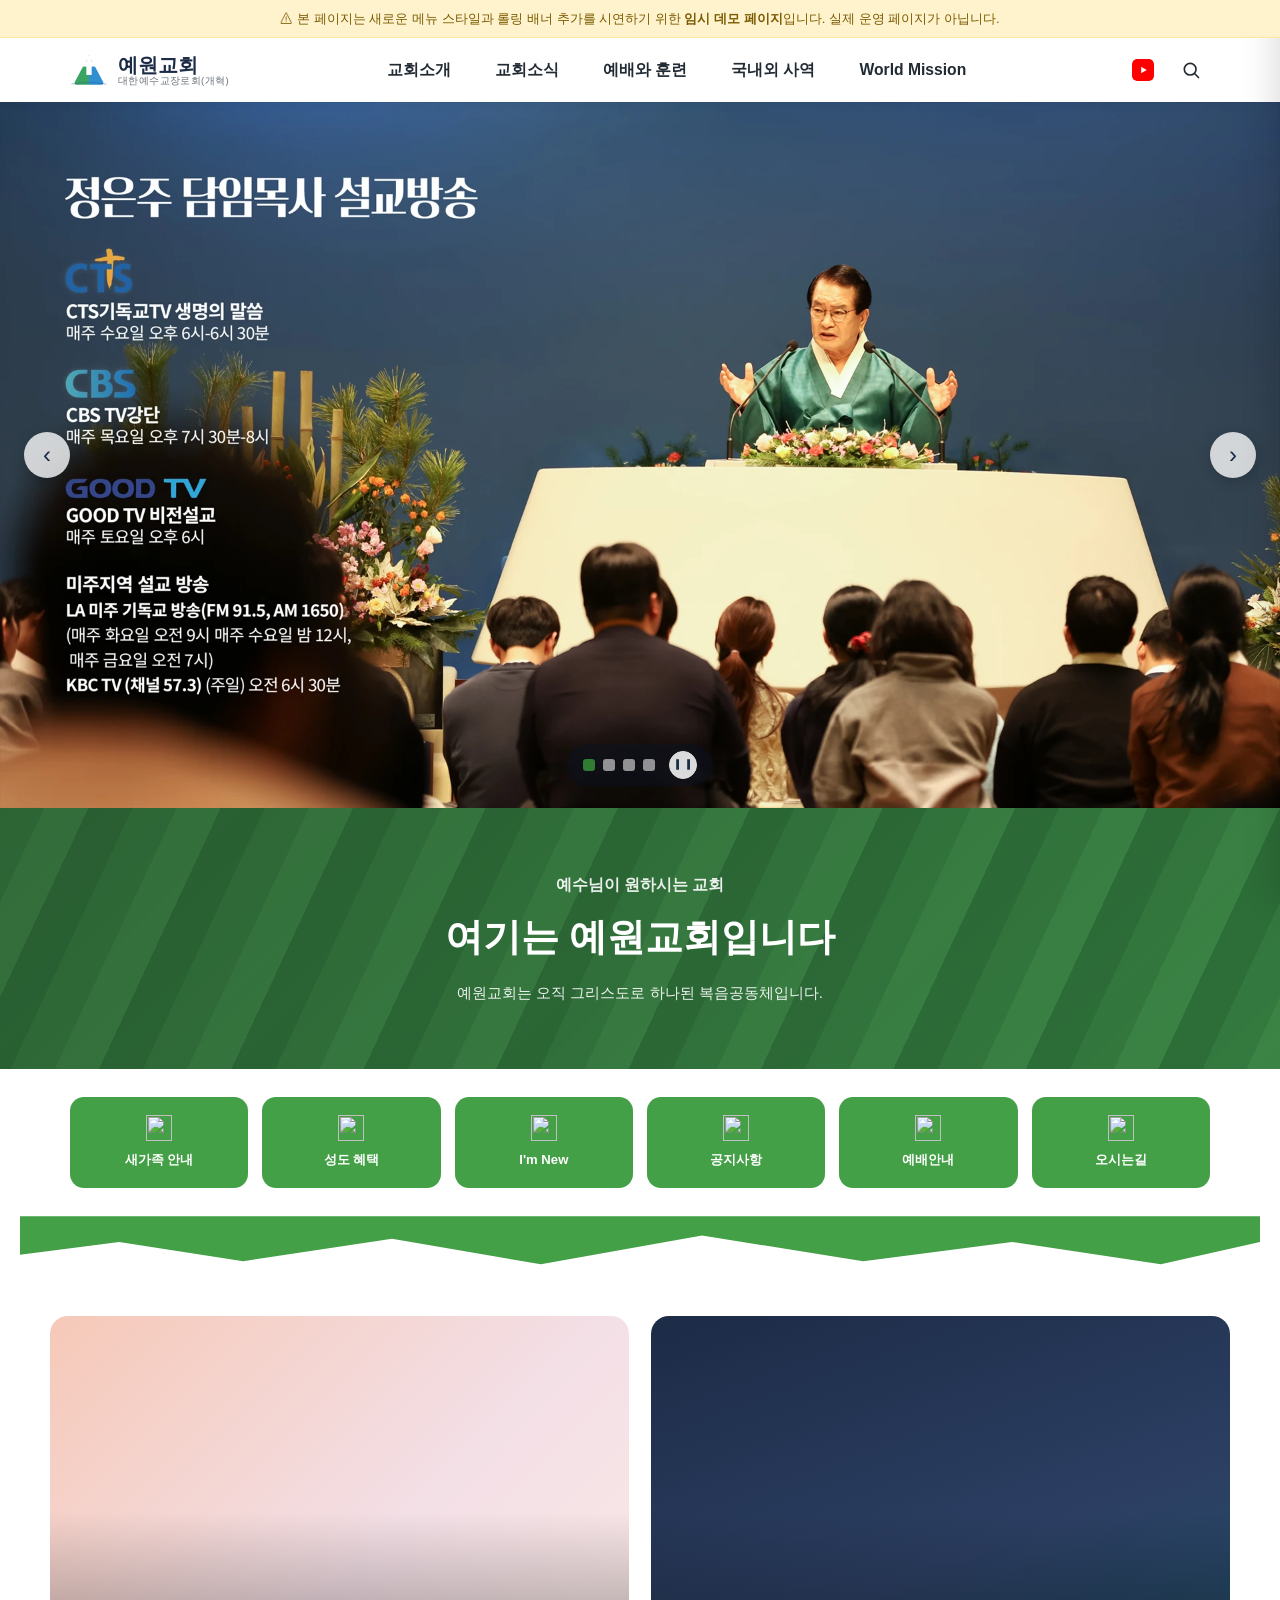
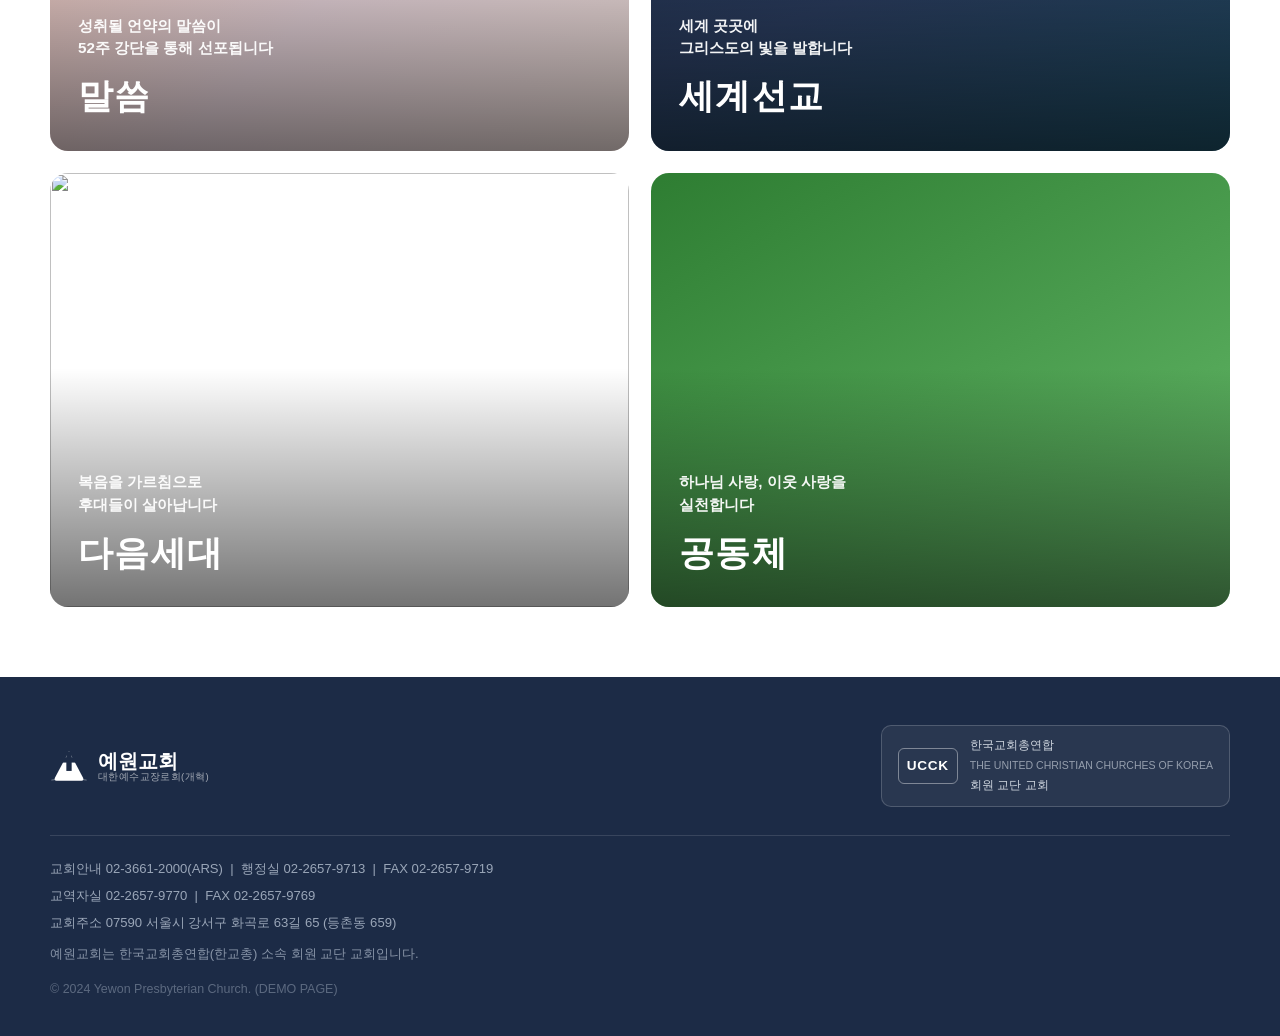
==== index.html @ 2902a22d "Rebrand header/footer with church logo SVG and restructure homepage to match final design - Replace " ====
<!DOCTYPE html>
<html lang="ko">
<head>
<meta charset="UTF-8">
<meta name="viewport" content="width=device-width, initial-scale=1.0">
<title>예원교회 - 시연용 임시 페이지 (DEMO)</title>
<link rel="shortcut icon" href="https://iyewon.org/files/attach/xeicon/favicon.ico">
<link rel="stylesheet" href="css/style.css">
</head>
<body>

<!-- 데모 안내 배너 -->
<div class="demo-notice">⚠ 본 페이지는 새로운 메뉴 스타일과 롤링 배너 추가를 시연하기 위한 <strong>임시 데모 페이지</strong>입니다. 실제 운영 페이지가 아닙니다.</div>

<!-- ========== HEADER ========== -->
<header class="site-header" id="siteHeader">
  <div class="header-inner">
    <a href="https://www.iyewon.org/" class="logo">
      <span class="logo-mark" aria-hidden="true">
        <svg viewBox="0 0 100 90" xmlns="http://www.w3.org/2000/svg">
          <defs>
            <mask id="logoCutHeader">
              <rect width="100" height="90" fill="#fff"/>
              <rect x="43" y="8" width="14" height="50" fill="#000"/>
              <rect x="25" y="22" width="50" height="14" fill="#000"/>
            </mask>
          </defs>
          <g mask="url(#logoCutHeader)">
            <path d="M50 6 L50 84 L17 84 Q10 84 13 76 Z" fill="#3aa563"/>
            <path d="M50 6 L87 76 Q90 84 83 84 L50 84 Z" fill="#2f8fd1"/>
          </g>
          <path d="M5 82 Q50 74 95 82" stroke="#244a8b" stroke-width="3" fill="none" stroke-linecap="round" opacity=".35"/>
        </svg>
      </span>
      <span class="logo-text">
        예원교회
        <small>대한예수교장로회(개혁)</small>
      </span>
    </a>

    <nav class="main-nav" aria-label="주요 메뉴">
      <ul>
        <li class="has-sub">
          <a href="https://www.iyewon.org/page_bfDc48">교회소개</a>
          <ul class="sub-menu">
            <li><a href="https://www.iyewon.org/page_bfDc48">교회소개</a></li>
            <li><a href="https://www.iyewon.org/page_GSRm29">새가족 안내</a></li>
            <li><a href="https://www.iyewon.org/page_ljZF25">예배안내</a></li>
            <li><a href="https://www.iyewon.org/page_YRIf13">교육기관</a></li>
            <li><a href="https://www.iyewon.org/page_BgvI96">오시는 길</a></li>
          </ul>
        </li>
        <li class="has-sub">
          <a href="https://www.iyewon.org/board_vVKY61">교회소식</a>
          <ul class="sub-menu">
            <li><a href="https://www.iyewon.org/board_vVKY61">예원포커스</a></li>
            <li><a href="https://www.iyewon.org/board_jZta98">예원뉴스</a></li>
            <li><a href="https://www.iyewon.org/board_mniz67">주보</a></li>
            <li><a href="https://www.iyewon.org/board_YfDb37">공지사항</a></li>
            <li><a href="https://www.iyewon.org/board_VcDa39">자료실</a></li>
          </ul>
        </li>
        <li class="has-sub">
          <a href="https://www.iyewon.org/board_YvXQ62">예배와 훈련</a>
          <ul class="sub-menu">
            <li><a href="https://www.iyewon.org/468524">주일예배</a></li>
            <li><a href="https://www.iyewon.org/board_kzat48">수요예배</a></li>
            <li><a href="https://www.iyewon.org/468655">금요기도회</a></li>
            <li><a href="https://www.iyewon.org/board_qMeI42">새벽기도회</a></li>
            <li><a href="https://www.iyewon.org/board_dLid49">언약기도</a></li>
          </ul>
        </li>
        <li class="has-sub">
          <a href="https://www.iyewon.org/page_QbEp59">국내외 사역</a>
          <ul class="sub-menu">
            <li><a href="https://www.iyewon.org/page_QbEp59">해외선교현황</a></li>
            <li><a href="https://www.iyewon.org/page_EFGm87">치유사역</a></li>
            <li><a href="https://www.iyewon.org/page_YTKL07">장애인사역</a></li>
            <li><a href="https://www.iyewon.org/page_noDZ33">결혼예배안내</a></li>
            <li><a href="https://www.iyewon.org/page_uMil49">장례예배안내</a></li>
          </ul>
        </li>
        <li class="has-sub">
          <a href="https://www.iyewon.org/page_IBlK66">World Mission</a>
          <ul class="sub-menu">
            <li><a href="https://www.iyewon.org/page_IBlK66">I'm New</a></li>
            <li><a href="https://www.iyewon.org/page_QIuw81">Overseas Missions</a></li>
            <li><a href="https://www.iyewon.org/board_TMPy73">English</a></li>
            <li><a href="https://www.iyewon.org/board_MCHl78">Japanese</a></li>
            <li><a href="https://www.iyewon.org/board_pRlB88">Chinese</a></li>
          </ul>
        </li>
      </ul>
    </nav>

    <div class="header-actions">
      <a href="#" class="icon-btn youtube-btn" aria-label="유튜브 채널">
        <svg width="22" height="22" viewBox="0 0 24 24" fill="none" xmlns="http://www.w3.org/2000/svg">
          <rect width="24" height="24" rx="5" fill="#FF0000"/>
          <path d="M10 8.5L16 12L10 15.5V8.5Z" fill="#fff"/>
        </svg>
      </a>
      <button class="icon-btn search-btn" aria-label="검색">
        <svg width="20" height="20" viewBox="0 0 24 24" fill="none" stroke="currentColor" stroke-width="2" stroke-linecap="round">
          <circle cx="11" cy="11" r="7"/>
          <line x1="16.5" y1="16.5" x2="21" y2="21"/>
        </svg>
      </button>
      <button class="icon-btn menu-toggle" id="menuToggle" aria-label="전체 메뉴 열기">
        <span></span><span></span><span></span>
      </button>
    </div>
  </div>

  <!-- 모바일 메뉴 -->
  <div class="mobile-menu" id="mobileMenu">
    <ul>
      <li class="has-sub">
        <button class="mobile-toggle">교회소개</button>
        <ul class="mobile-sub">
          <li><a href="https://www.iyewon.org/page_bfDc48">교회소개</a></li>
          <li><a href="https://www.iyewon.org/page_GSRm29">새가족 안내</a></li>
          <li><a href="https://www.iyewon.org/page_ljZF25">예배안내</a></li>
          <li><a href="https://www.iyewon.org/page_YRIf13">교육기관</a></li>
          <li><a href="https://www.iyewon.org/page_BgvI96">오시는 길</a></li>
        </ul>
      </li>
      <li class="has-sub">
        <button class="mobile-toggle">교회소식</button>
        <ul class="mobile-sub">
          <li><a href="https://www.iyewon.org/board_vVKY61">예원포커스</a></li>
          <li><a href="https://www.iyewon.org/board_jZta98">예원뉴스</a></li>
          <li><a href="https://www.iyewon.org/board_mniz67">주보</a></li>
          <li><a href="https://www.iyewon.org/board_YfDb37">공지사항</a></li>
          <li><a href="https://www.iyewon.org/board_VcDa39">자료실</a></li>
        </ul>
      </li>
      <li class="has-sub">
        <button class="mobile-toggle">예배와 훈련</button>
        <ul class="mobile-sub">
          <li><a href="https://www.iyewon.org/468524">주일예배</a></li>
          <li><a href="https://www.iyewon.org/board_kzat48">수요예배</a></li>
          <li><a href="https://www.iyewon.org/468655">금요기도회</a></li>
          <li><a href="https://www.iyewon.org/board_qMeI42">새벽기도회</a></li>
          <li><a href="https://www.iyewon.org/board_dLid49">언약기도</a></li>
        </ul>
      </li>
      <li class="has-sub">
        <button class="mobile-toggle">국내외 사역</button>
        <ul class="mobile-sub">
          <li><a href="https://www.iyewon.org/page_QbEp59">해외선교현황</a></li>
          <li><a href="https://www.iyewon.org/page_EFGm87">치유사역</a></li>
          <li><a href="https://www.iyewon.org/page_YTKL07">장애인사역</a></li>
          <li><a href="https://www.iyewon.org/page_noDZ33">결혼예배안내</a></li>
          <li><a href="https://www.iyewon.org/page_uMil49">장례예배안내</a></li>
        </ul>
      </li>
      <li class="has-sub">
        <button class="mobile-toggle">World Mission</button>
        <ul class="mobile-sub">
          <li><a href="https://www.iyewon.org/page_IBlK66">I'm New</a></li>
          <li><a href="https://www.iyewon.org/page_QIuw81">Overseas Missions</a></li>
          <li><a href="https://www.iyewon.org/board_TMPy73">English</a></li>
          <li><a href="https://www.iyewon.org/board_MCHl78">Japanese</a></li>
          <li><a href="https://www.iyewon.org/board_pRlB88">Chinese</a></li>
        </ul>
      </li>
    </ul>
  </div>
</header>
<div class="mobile-menu-backdrop" id="menuBackdrop"></div>

<!-- ========== HERO 롤링 배너 (메인 상단, 전체 너비) ========== -->
<section class="hero-banner" aria-label="교회 소식 롤링 배너">
  <div class="rolling-banner-inner">
    <div class="rolling-track" id="rollingTrack">
      <article class="roll-slide is-active">
        <img src="assets/banners/banner-new-1.webp" alt="정은주 담임목사 설교방송 안내">
      </article>
      <article class="roll-slide">
        <img src="assets/banners/banner-new-2.webp" alt="CALEB CHOIR - 예원교회 제3 워십 콰이어">
      </article>
      <article class="roll-slide">
        <img src="assets/banners/banner-new-3.webp" alt="선교 횃불 기도회 안내">
      </article>
      <article class="roll-slide">
        <img src="assets/banners/banner-new-4.webp" alt="전도축제 초대 안내">
      </article>
    </div>
    <button class="roll-arrow roll-prev" id="rollPrev" aria-label="이전 배너">‹</button>
    <button class="roll-arrow roll-next" id="rollNext" aria-label="다음 배너">›</button>
    <div class="rolling-controls">
      <div class="rolling-dots" id="rollDots"></div>
      <button class="roll-play" id="rollPlay" aria-label="자동재생 일시정지">❙❙</button>
    </div>
  </div>
</section>

<!-- ========== 인트로 그린 배너 ========== -->
<section class="intro-banner">
  <div class="intro-inner">
    <p class="intro-eyebrow">예수님이 원하시는 교회</p>
    <h2>여기는 예원교회입니다</h2>
    <p class="intro-desc">예원교회는 오직 그리스도로 하나된 복음공동체입니다.</p>
  </div>
</section>

<!-- ========== 퀵메뉴 ========== -->
<nav class="quick-menu" aria-label="바로가기 메뉴">
  <a href="https://www.iyewon.org/page_GSRm29" class="quick-item">
    <span class="quick-icon" aria-hidden="true">
      <img src="https://www.iyewon.org/layouts/iyewon_2023/images/icon_new.svg" alt="">
    </span>
    새가족 안내
  </a>
  <a href="https://www.iyewon.org/page_rZaW55" class="quick-item">
    <span class="quick-icon" aria-hidden="true">
      <img src="https://www.iyewon.org/layouts/iyewon_2023/images/icon_gift.svg" alt="">
    </span>
    성도 혜택
  </a>
  <a href="https://www.iyewon.org/page_IBlK66" class="quick-item">
    <span class="quick-icon" aria-hidden="true">
      <img src="https://www.iyewon.org/layouts/iyewon_2023/images/icon_global.svg" alt="">
    </span>
    I'm New
  </a>
  <a href="https://www.iyewon.org/board_YfDb37" class="quick-item">
    <span class="quick-icon" aria-hidden="true">
      <img src="https://www.iyewon.org/layouts/iyewon_2023/images/icon_notice.svg" alt="">
    </span>
    공지사항
  </a>
  <a href="https://www.iyewon.org/page_ljZF25" class="quick-item">
    <span class="quick-icon" aria-hidden="true">
      <img src="https://www.iyewon.org/layouts/iyewon_2023/images/icon_clock.svg" alt="">
    </span>
    예배안내
  </a>
  <a href="https://www.iyewon.org/page_BgvI96" class="quick-item">
    <span class="quick-icon" aria-hidden="true">
      <img src="https://www.iyewon.org/layouts/iyewon_2023/images/icon_map.svg" alt="">
    </span>
    오시는길
  </a>
</nav>

<!-- ========== 사역 소개 (말씀/세계선교/다음세대/공동체) ========== -->
<section class="overview-section">
  <div class="overview-wave" aria-hidden="true"></div>
  <div class="overview-grid">
    <article class="overview-card card-word">
      <div class="overview-text">
        <p>성취될 언약의 말씀이<br>52주 강단을 통해 선포됩니다</p>
        <span class="overview-label">말씀</span>
      </div>
    </article>
    <article class="overview-card card-mission">
      <div class="overview-text">
        <p>세계 곳곳에<br>그리스도의 빛을 발합니다</p>
        <span class="overview-label">세계선교</span>
      </div>
    </article>
    <article class="overview-card card-remnant">
      <img src="https://www.iyewon.org/layouts/iyewon_2023/images/img_remnant2.jpg" alt="">
      <div class="overview-text">
        <p>복음을 가르침으로<br>후대들이 살아납니다</p>
        <span class="overview-label">다음세대</span>
      </div>
    </article>
    <article class="overview-card card-community">
      <div class="overview-text">
        <p>하나님 사랑, 이웃 사랑을<br>실천합니다</p>
        <span class="overview-label">공동체</span>
      </div>
    </article>
  </div>
</section>

<!-- ========== FOOTER ========== -->
<footer class="site-footer">
  <div class="footer-inner">
    <div class="footer-top">
      <a href="https://www.iyewon.org/" class="footer-logo">
        <span class="logo-mark" aria-hidden="true">
          <svg viewBox="0 0 100 90" xmlns="http://www.w3.org/2000/svg">
            <defs>
              <mask id="logoCutFooter">
                <rect width="100" height="90" fill="#fff"/>
                <rect x="43" y="8" width="14" height="50" fill="#000"/>
                <rect x="25" y="22" width="50" height="14" fill="#000"/>
              </mask>
            </defs>
            <g mask="url(#logoCutFooter)">
              <path d="M50 6 L50 84 L17 84 Q10 84 13 76 Z" fill="#ffffff"/>
              <path d="M50 6 L87 76 Q90 84 83 84 L50 84 Z" fill="#ffffff"/>
            </g>
            <path d="M5 82 Q50 74 95 82" stroke="#ffffff" stroke-width="3" fill="none" stroke-linecap="round" opacity=".35"/>
          </svg>
        </span>
        <span class="logo-text">
          예원교회
          <small>대한예수교장로회(개혁)</small>
        </span>
      </a>
      <div class="footer-badge" aria-label="한국교회총연합 회원 교단 교회">
        <span class="badge-mark">UCCK</span>
        <span class="badge-text">
          한국교회총연합<br>
          <small>THE UNITED CHRISTIAN CHURCHES OF KOREA</small><br>
          회원 교단 교회
        </span>
      </div>
    </div>
    <div class="footer-bottom">
      <p>교회안내 02-3661-2000(ARS) &nbsp;|&nbsp; 행정실 02-2657-9713 &nbsp;|&nbsp; FAX 02-2657-9719</p>
      <p>교역자실 02-2657-9770 &nbsp;|&nbsp; FAX 02-2657-9769</p>
      <p>교회주소 07590 서울시 강서구 화곡로 63길 65 (등촌동 659)</p>
      <p class="footer-note">예원교회는 한국교회총연합(한교총) 소속 회원 교단 교회입니다.</p>
      <p class="footer-copy">&copy; 2024 Yewon Presbyterian Church. (DEMO PAGE)</p>
    </div>
  </div>
</footer>

<script src="js/main.js"></script>
</body>
</html>
---- css/style.css ----
/* =========================================================
   예원교회 시연용 임시 페이지 (DEMO)
   - 새 메뉴 스타일 + 롤링 배너 추가 + 일부 스타일 변경 시연
   ========================================================= */

:root{
  --green-1:#2e7d32;
  --green-2:#43a047;
  --green-3:#66bb6a;
  --green-light:#eaf6ec;
  --navy:#1c2b46;
  --navy-2:#2c3f63;
  --text-dark:#222b33;
  --text-mute:#6b7178;
  --header-h:64px;
  --max-w:1180px;
  font-size:16px;
}

*{ box-sizing:border-box; margin:0; padding:0; }

html{ scroll-behavior:smooth; }

body{
  font-family:"Apple SD Gothic Neo","Malgun Gothic","Noto Sans KR",-apple-system,BlinkMacSystemFont,sans-serif;
  color:var(--text-dark);
  line-height:1.6;
  -webkit-font-smoothing:antialiased;
  overflow-x:hidden;
}

img{ max-width:100%; display:block; }
a{ color:inherit; text-decoration:none; }
ul{ list-style:none; }

/* ---------- 데모 안내 배너 ---------- */
.demo-notice{
  background:#fff3cd;
  color:#7a5b00;
  text-align:center;
  font-size:.82rem;
  padding:8px 16px;
  border-bottom:1px solid #ffe69c;
  position:relative;
  z-index:500;
}

/* =========================================================
   HEADER / 새 메뉴 스타일
   ========================================================= */
.site-header{
  position:sticky;
  top:0;
  z-index:200;
  background:#ffffff;
  box-shadow:0 2px 10px rgba(0,0,0,.06);
}

.header-inner{
  max-width:var(--max-w);
  margin:0 auto;
  height:var(--header-h);
  display:flex;
  align-items:center;
  justify-content:space-between;
  padding:0 20px;
  gap:24px;
}

.logo{
  display:flex;
  align-items:center;
  gap:10px;
  flex-shrink:0;
}
.logo-mark{ display:flex; align-items:center; }
.logo-mark img{ width:38px; height:38px; object-fit:contain; }
.logo-mark svg{ width:38px; height:38px; }
.logo-text{
  font-size:1.25rem;
  font-weight:800;
  color:var(--navy);
  line-height:1.1;
  display:flex;
  flex-direction:column;
}
.logo-text small{
  font-size:.6rem;
  font-weight:500;
  letter-spacing:.04em;
  color:var(--text-mute);
}

/* 새 메인 메뉴: 밑줄 애니메이션 + 드롭다운 */
.main-nav{ flex:1; display:flex; justify-content:center; }
.main-nav > ul{
  display:flex;
  gap:8px;
}
.main-nav > ul > li{ position:relative; }
.main-nav > ul > li > a{
  display:flex;
  align-items:center;
  height:var(--header-h);
  padding:0 18px;
  font-size:.98rem;
  font-weight:700;
  color:var(--text-dark);
  position:relative;
  transition:color .2s;
}
.main-nav > ul > li > a::after{
  content:"";
  position:absolute;
  left:18px; right:18px; bottom:14px;
  height:3px;
  border-radius:3px;
  background:var(--green-2);
  transform:scaleX(0);
  transform-origin:center;
  transition:transform .25s ease;
}
.main-nav > ul > li:hover > a{ color:var(--green-1); }
.main-nav > ul > li:hover > a::after{ transform:scaleX(1); }

/* 드롭다운 서브메뉴 */
.sub-menu{
  position:absolute;
  top:100%;
  left:50%;
  transform:translate(-50%,8px);
  min-width:180px;
  background:#fff;
  border-radius:12px;
  box-shadow:0 14px 32px rgba(20,40,30,.14);
  padding:10px;
  opacity:0;
  visibility:hidden;
  transition:opacity .2s ease, transform .2s ease;
}
.has-sub:hover .sub-menu{
  opacity:1;
  visibility:visible;
  transform:translate(-50%,0);
}
.sub-menu li a{
  display:block;
  padding:10px 14px;
  border-radius:8px;
  font-size:.9rem;
  font-weight:500;
  color:var(--text-dark);
  white-space:nowrap;
}
.sub-menu li a:hover{
  background:var(--green-light);
  color:var(--green-1);
}

/* 헤더 우측 액션 */
.header-actions{
  display:flex;
  align-items:center;
  gap:10px;
}
.icon-btn{
  width:38px; height:38px;
  display:flex;
  align-items:center;
  justify-content:center;
  border-radius:50%;
  border:none;
  background:transparent;
  color:var(--text-dark);
  cursor:pointer;
  transition:background .2s;
}
.icon-btn:hover{ background:var(--green-light); }
.youtube-btn svg{ border-radius:5px; }

/* 햄버거 */
.menu-toggle{
  flex-direction:column;
  gap:5px;
  display:none;
}
.menu-toggle span{
  display:block;
  width:20px; height:2px;
  background:var(--text-dark);
  border-radius:2px;
  transition:.25s;
}
.menu-toggle.is-open span:nth-child(1){ transform:translateY(7px) rotate(45deg); }
.menu-toggle.is-open span:nth-child(2){ opacity:0; }
.menu-toggle.is-open span:nth-child(3){ transform:translateY(-7px) rotate(-45deg); }

/* 모바일 메뉴 패널 */
.mobile-menu{
  position:fixed;
  top:0; right:0;
  width:min(320px,86%);
  height:100%;
  background:#fff;
  box-shadow:-8px 0 30px rgba(0,0,0,.12);
  transform:translateX(100%);
  transition:transform .3s ease;
  z-index:300;
  overflow-y:auto;
  padding:calc(var(--header-h) + 16px) 0 30px;
}
.mobile-menu.is-open{ transform:translateX(0); }
.mobile-menu > ul > li{ border-bottom:1px solid #eef1ef; }
.mobile-toggle{
  width:100%;
  text-align:left;
  background:none;
  border:none;
  font-size:1.02rem;
  font-weight:700;
  padding:16px 24px;
  cursor:pointer;
  position:relative;
  color:var(--text-dark);
}
.mobile-toggle::after{
  content:"+";
  position:absolute;
  right:24px;
  font-weight:400;
  color:var(--text-mute);
  transition:transform .2s;
}
.mobile-toggle.is-open::after{ content:"−"; }
.mobile-sub{
  max-height:0;
  overflow:hidden;
  transition:max-height .25s ease;
  background:var(--green-light);
}
.mobile-sub li a{
  display:block;
  padding:12px 40px;
  font-size:.92rem;
  color:var(--text-dark);
}
.mobile-menu > ul > li > a{
  display:block;
  padding:16px 24px;
  font-weight:700;
  font-size:1.02rem;
}

.mobile-menu-backdrop{
  position:fixed;
  inset:0;
  background:rgba(0,0,0,.35);
  opacity:0;
  visibility:hidden;
  transition:opacity .3s ease;
  z-index:290;
}
.mobile-menu-backdrop.is-open{ opacity:1; visibility:visible; }

/* =========================================================
   HERO SLIDER
   ========================================================= */
.hero{
  position:relative;
  height:min(560px,78vh);
  min-height:380px;
  overflow:hidden;
  background:var(--navy);
}
.hero-slides{ position:relative; height:100%; }
.hero-slide{
  position:absolute;
  inset:0;
  opacity:0;
  transition:opacity .8s ease;
  display:flex;
  align-items:center;
  background-size:cover;
  background-position:center;
}
.hero-slide.is-active{ opacity:1; }
.hero-slide::before{
  content:"";
  position:absolute; inset:0;
  background:linear-gradient(120deg, rgba(20,32,58,.92) 0%, rgba(20,32,58,.55) 45%, rgba(20,32,58,.25) 100%);
}
.hero-bg-1{ background-image:linear-gradient(120deg,#1c2b46,#2c3f63 60%,#3a5278); }
.hero-bg-2{ background-image:linear-gradient(120deg,#21442f,#2e7d32 60%,#4caf50); }
.hero-bg-3{ background-image:linear-gradient(120deg,#3a2e55,#5e4b8a 60%,#8d7bd1); }
.hero-bg-4{ background-image:linear-gradient(120deg,#1c4a5e,#226b85 60%,#3aa1c4); }

.hero-content{
  position:relative;
  z-index:2;
  max-width:var(--max-w);
  margin:0 auto;
  padding:0 24px;
  color:#fff;
  width:100%;
}
.hero-content h1{
  font-size:clamp(1.5rem,4vw,2.4rem);
  font-weight:800;
  margin-bottom:18px;
}
.hero-sub{
  font-size:1.05rem;
  opacity:.9;
}
.media-list{
  display:flex;
  flex-direction:column;
  gap:10px;
  max-width:420px;
}
.media-list li{
  font-size:.78rem;
  display:flex;
  flex-direction:column;
  gap:2px;
  border-bottom:1px solid rgba(255,255,255,.15);
  padding-bottom:8px;
}
.media-list li small{ color:rgba(255,255,255,.65); font-size:.72rem; }
.media-badge{
  display:inline-block;
  font-weight:800;
  font-size:.85rem;
  letter-spacing:.05em;
  margin-right:6px;
}
.media-cts{ color:#3aa1ff; }
.media-cbs{ color:#ff7043; }
.media-good{ color:#ffd54f; }

.hero-dots{
  position:absolute;
  left:50%;
  bottom:18px;
  transform:translateX(-50%);
  display:flex;
  gap:8px;
  z-index:3;
}
.hero-dots button{
  width:9px; height:9px;
  border-radius:50%;
  border:none;
  background:rgba(255,255,255,.4);
  cursor:pointer;
  transition:background .2s, transform .2s;
}
.hero-dots button.is-active{
  background:var(--green-3);
  transform:scale(1.2);
}

/* =========================================================
   인트로 그린 배너
   ========================================================= */
.intro-banner{
  background:
    linear-gradient(135deg, rgba(30,70,40,.55), rgba(30,90,50,.35)),
    repeating-linear-gradient(115deg, #3f8a45 0 40px, #4a9a4f 40px 80px, #357a3c 80px 120px);
  text-align:center;
  padding:64px 20px;
  color:#fff;
}
.intro-eyebrow{
  font-size:1rem;
  font-weight:600;
  opacity:.9;
  margin-bottom:8px;
}
.intro-banner h2{
  font-size:clamp(1.6rem,4vw,2.4rem);
  font-weight:800;
  margin-bottom:14px;
}
.intro-desc{ font-size:.95rem; opacity:.92; }

/* =========================================================
   퀵메뉴
   ========================================================= */
.quick-menu{
  max-width:var(--max-w);
  margin:0 auto;
  display:grid;
  grid-template-columns:repeat(6,1fr);
  gap:14px;
  padding:28px 20px;
}
.quick-item{
  background:var(--green-2);
  color:#fff;
  border-radius:14px;
  display:flex;
  flex-direction:column;
  align-items:center;
  justify-content:center;
  gap:8px;
  padding:18px 6px;
  font-size:.82rem;
  font-weight:700;
  text-align:center;
  transition:transform .2s, background .2s;
}
.quick-item:hover{ background:var(--green-1); transform:translateY(-3px); }
.quick-icon{ width:26px; height:26px; }
.quick-icon svg, .quick-icon img{ width:100%; height:100%; object-fit:contain; }

/* =========================================================
   HERO 롤링 배너 (메인 상단, 전체 너비)
   ========================================================= */
.hero-banner{
  position:relative;
  width:100%;
  background:#0b1830;
  overflow:hidden;
}
.hero-banner .rolling-banner-inner{ position:relative; }
.hero-banner .rolling-track{
  position:relative;
  width:100%;
  height:auto;
  aspect-ratio:1920 / 1059;
  max-height:84vh;
  border-radius:0;
  box-shadow:none;
  overflow:hidden;
}
.hero-banner .roll-slide{
  position:absolute;
  inset:0;
  display:block;
  padding:0;
  opacity:0;
  transform:none;
  transition:opacity .8s ease;
  pointer-events:none;
}
.hero-banner .roll-slide.is-active{ opacity:1; transform:none; pointer-events:auto; }
.hero-banner .roll-slide img{
  width:100%;
  height:100%;
  object-fit:cover;
  display:block;
}
.hero-banner .roll-arrow{
  position:absolute;
  top:50%;
  transform:translateY(-50%);
  z-index:5;
  width:46px;
  height:46px;
  font-size:1.5rem;
  background:rgba(255,255,255,.78);
  color:#1a2b46;
  border:none;
  box-shadow:0 4px 14px rgba(0,0,0,.18);
}
.hero-banner .roll-prev{ left:24px; }
.hero-banner .roll-next{ right:24px; }
.hero-banner .roll-arrow:hover{ background:#fff; color:#1a2b46; border-color:transparent; }
.hero-banner .rolling-controls{
  position:absolute;
  left:50%;
  bottom:22px;
  transform:translateX(-50%);
  z-index:5;
  display:flex;
  align-items:center;
  justify-content:center;
  gap:14px;
  margin:0;
  padding:7px 16px;
  background:rgba(10,20,40,.42);
  border-radius:999px;
  backdrop-filter:blur(4px);
}
.hero-banner .rolling-dots button{
  width:12px;
  height:12px;
  border-radius:3px;
  background:rgba(255,255,255,.55);
  transform:none;
}
.hero-banner .rolling-dots button.is-active{ background:var(--green-1); transform:none; }
.hero-banner .roll-play{
  width:28px;
  height:28px;
  background:rgba(255,255,255,.85);
  color:#1a2b46;
  font-size:.7rem;
}
.hero-banner .roll-play:hover{ background:#fff; }

/* =========================================================
   롤링 배너 (공통 슬라이드/컨트롤 베이스)
   ========================================================= */
.rolling-banner-inner{ position:relative; }
.rolling-track{
  position:relative;
  height:260px;
  border-radius:18px;
  overflow:hidden;
  box-shadow:0 14px 34px rgba(20,40,30,.12);
}
.roll-slide{
  position:absolute;
  inset:0;
  display:flex;
  flex-direction:column;
  align-items:flex-start;
  justify-content:center;
  gap:10px;
  padding:36px 48px;
  color:#fff;
  opacity:0;
  transform:scale(1.02);
  transition:opacity .7s ease, transform .9s ease;
  pointer-events:none;
}
.roll-slide.is-active{
  opacity:1;
  transform:scale(1);
  pointer-events:auto;
}

.rolling-controls{
  display:flex;
  align-items:center;
  justify-content:center;
  gap:14px;
  margin-top:14px;
}
.roll-arrow{
  width:34px; height:34px;
  border-radius:50%;
  border:1px solid #dde3df;
  background:#fff;
  font-size:1.1rem;
  line-height:1;
  cursor:pointer;
  display:flex;
  align-items:center;
  justify-content:center;
  color:var(--text-dark);
  transition:background .2s, color .2s;
}
.roll-arrow:hover{ background:var(--green-2); color:#fff; border-color:var(--green-2); }
.rolling-dots{ display:flex; gap:8px; }
.rolling-dots button{
  width:9px; height:9px;
  border-radius:50%;
  border:none;
  background:#d8e3da;
  cursor:pointer;
  transition:background .2s, transform .2s;
}
.rolling-dots button.is-active{ background:var(--green-2); transform:scale(1.2); }
.roll-play{
  width:34px; height:34px;
  border-radius:50%;
  border:1px solid #dde3df;
  background:#fff;
  cursor:pointer;
  font-size:.7rem;
  color:var(--text-mute);
  display:flex; align-items:center; justify-content:center;
}
.roll-play:hover{ background:var(--green-light); }

/* =========================================================
   사역 소개 (말씀 / 세계선교 / 다음세대 / 공동체)
   ========================================================= */
.overview-section{
  position:relative;
  background:#fff;
  padding:0 20px 70px;
}
.overview-wave{
  height:64px;
  background:var(--green-2);
  clip-path:polygon(0 0, 100% 0, 100% 40%, 92% 75%, 80% 40%, 68% 70%, 55% 30%, 42% 75%, 30% 35%, 18% 70%, 8% 40%, 0 60%);
}
.overview-grid{
  max-width:var(--max-w);
  margin:0 auto;
  padding-top:36px;
  display:grid;
  grid-template-columns:1fr 1fr;
  gap:22px;
}
.overview-card{
  position:relative;
  aspect-ratio:4/3;
  border-radius:18px;
  overflow:hidden;
  display:flex;
  align-items:flex-end;
  color:#fff;
}
.overview-card img{
  position:absolute;
  inset:0;
  width:100%;
  height:100%;
  object-fit:cover;
}
.overview-card::after{
  content:"";
  position:absolute;
  inset:0;
  background:linear-gradient(180deg, rgba(0,0,0,0) 45%, rgba(0,0,0,.55) 100%);
}
.card-word{ background:linear-gradient(135deg,#f6c9b8,#f3dfe6 55%,#fbeae6); }
.card-mission{ background:linear-gradient(160deg,#1c2b46,#2c3f63 55%,#1e5066); }
.card-community{ background:linear-gradient(150deg,var(--green-1),var(--green-3)); }
.overview-text{
  position:relative;
  z-index:2;
  width:100%;
  padding:26px 28px;
}
.overview-text p{
  font-size:.95rem;
  font-weight:600;
  line-height:1.5;
  margin-bottom:8px;
  opacity:.95;
}
.overview-label{
  display:block;
  font-size:clamp(1.6rem,3vw,2.2rem);
  font-weight:800;
  letter-spacing:.04em;
}

/* =========================================================
   FOOTER
   ========================================================= */
.site-footer{
  background:var(--navy);
  color:#9aa6b8;
  padding:48px 20px 30px;
}
.footer-inner{
  max-width:var(--max-w);
  margin:0 auto;
}
.footer-top{
  display:flex;
  flex-wrap:wrap;
  justify-content:space-between;
  align-items:center;
  gap:20px;
  padding-bottom:28px;
  border-bottom:1px solid rgba(255,255,255,.12);
}
.footer-logo{ display:flex; align-items:center; gap:10px; }
.footer-logo .logo-text{ color:#fff; }
.footer-logo .logo-text small{ color:rgba(255,255,255,.6); }
.footer-badge{
  display:flex;
  align-items:center;
  gap:12px;
  background:rgba(255,255,255,.06);
  border:1px solid rgba(255,255,255,.18);
  border-radius:10px;
  padding:10px 16px;
  font-size:.78rem;
  line-height:1.6;
  color:#cfd6df;
}
.badge-mark{
  font-size:.85rem;
  font-weight:800;
  letter-spacing:.05em;
  color:#fff;
  border:1px solid rgba(255,255,255,.4);
  border-radius:6px;
  padding:6px 8px;
  flex-shrink:0;
}
.badge-text small{ opacity:.65; font-size:.66rem; }
.footer-bottom{
  padding-top:22px;
  font-size:.82rem;
}
.footer-bottom p{ margin-bottom:6px; }
.footer-note{ margin-top:10px; opacity:.85; }
.footer-copy{ margin-top:16px; font-size:.78rem; opacity:.5; }

/* =========================================================
   반응형 (태블릿)
   ========================================================= */
@media (max-width: 1024px){
  .quick-menu{ grid-template-columns:repeat(3,1fr); }
}

/* =========================================================
   반응형 (모바일)
   ========================================================= */
@media (max-width: 768px){
  :root{ --header-h:56px; }

  .main-nav{ display:none; }
  .menu-toggle{ display:flex; }
  .search-btn{ display:none; }

  .header-inner{ padding:0 14px; gap:8px; }
  .logo-text{ font-size:1.05rem; }
  .logo-text small{ display:none; }

  .hero-banner .roll-arrow{ width:34px; height:34px; font-size:1.1rem; }
  .hero-banner .roll-prev{ left:10px; }
  .hero-banner .roll-next{ right:10px; }
  .hero-banner .rolling-controls{ bottom:10px; gap:10px; padding:5px 12px; }

  .intro-banner{ padding:44px 16px; }

  .quick-menu{
    grid-template-columns:repeat(3,1fr);
    gap:10px;
    padding:20px 14px;
  }
  .quick-item{ font-size:.75rem; padding:14px 4px; }
  .quick-icon{ width:22px; height:22px; }

  .rolling-track{ height:auto; min-height:260px; }

  .overview-section{ padding:0 16px 50px; }
  .overview-grid{ grid-template-columns:1fr; gap:14px; padding-top:28px; }
  .overview-card{ aspect-ratio:16/9; }

  .footer-top{ flex-direction:column; align-items:flex-start; gap:18px; }
}

@media (max-width: 480px){
  .quick-menu{ grid-template-columns:repeat(2,1fr); }
  .rolling-controls{ gap:10px; }
}
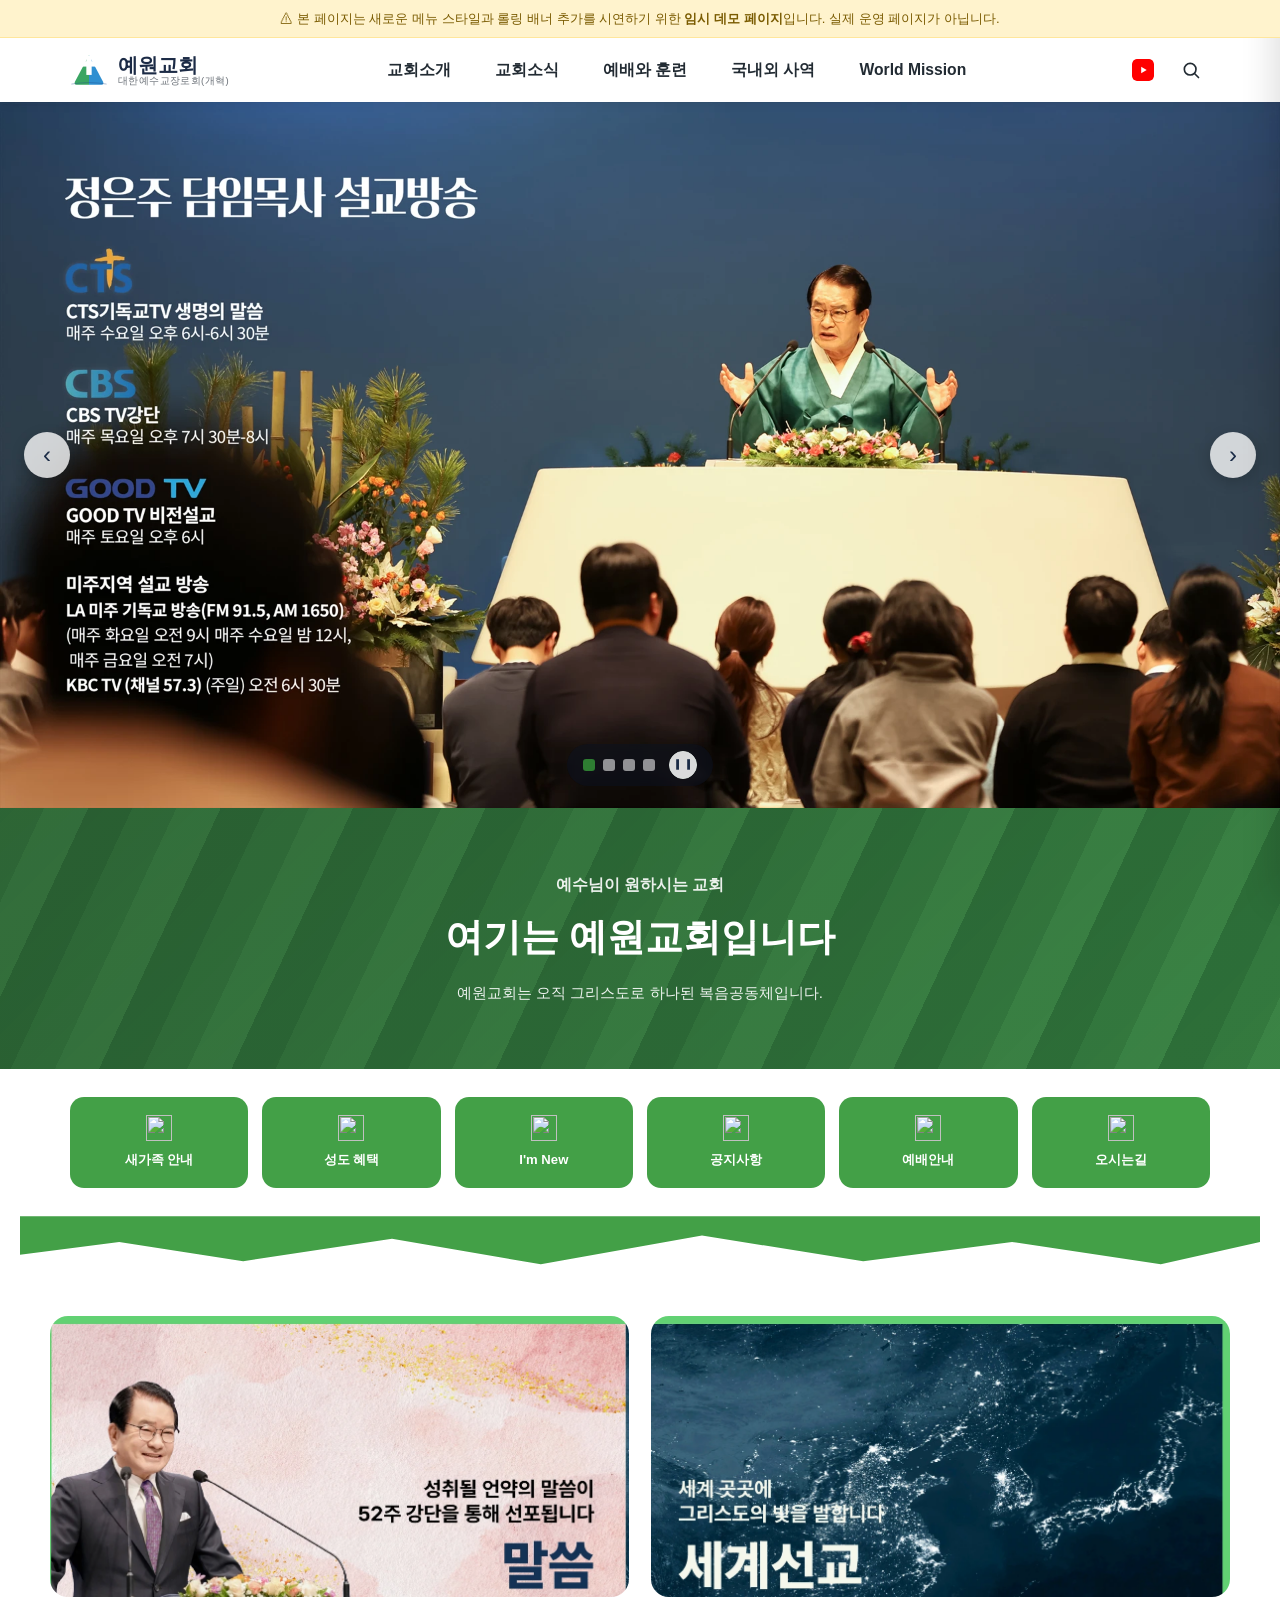
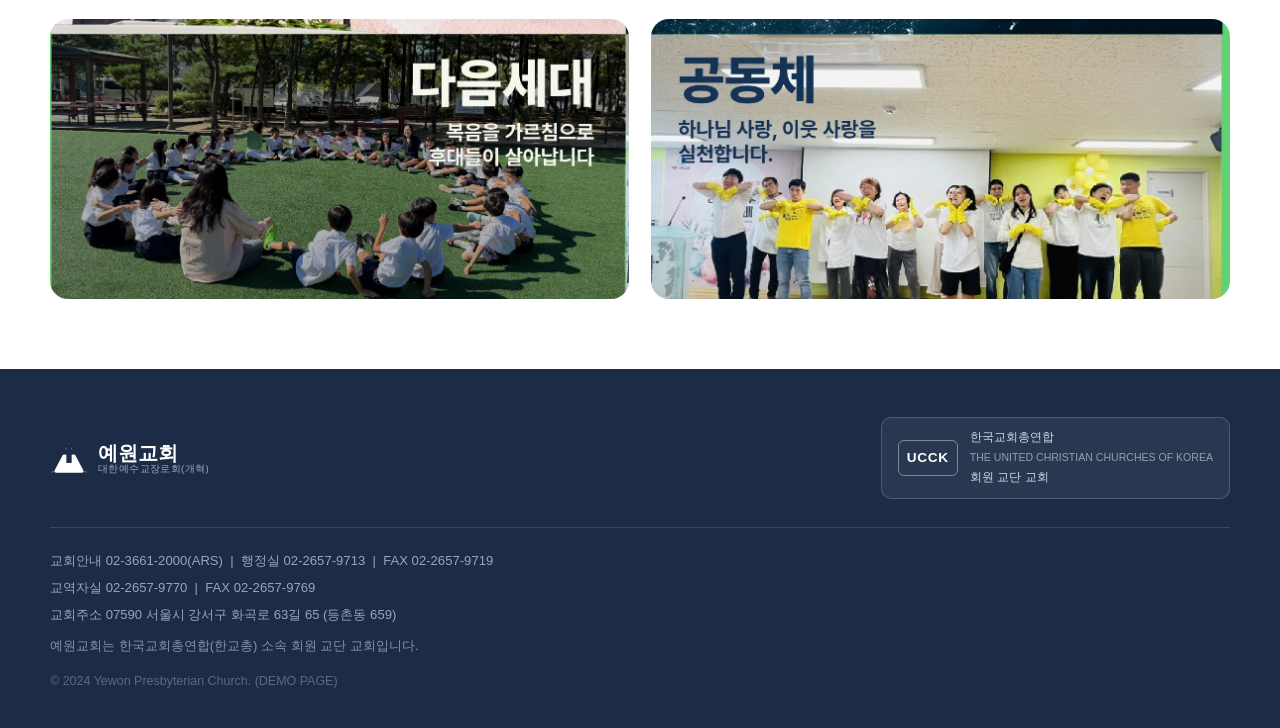
==== commit 6f10870c: "Use real photo cards for overview grid per final design Replace the CSS-gradient/placeholder overvie" ====
--- a/index.html
+++ b/index.html
@@ -249,30 +249,17 @@
 <section class="overview-section">
   <div class="overview-wave" aria-hidden="true"></div>
   <div class="overview-grid">
-    <article class="overview-card card-word">
-      <div class="overview-text">
-        <p>성취될 언약의 말씀이<br>52주 강단을 통해 선포됩니다</p>
-        <span class="overview-label">말씀</span>
-      </div>
+    <article class="overview-card">
+      <img src="assets/overview/card-word.webp" alt="말씀 - 성취될 언약의 말씀이 52주 강단을 통해 선포됩니다">
     </article>
-    <article class="overview-card card-mission">
-      <div class="overview-text">
-        <p>세계 곳곳에<br>그리스도의 빛을 발합니다</p>
-        <span class="overview-label">세계선교</span>
-      </div>
+    <article class="overview-card">
+      <img src="assets/overview/card-mission.webp" alt="세계선교 - 세계 곳곳에 그리스도의 빛을 발합니다">
     </article>
-    <article class="overview-card card-remnant">
-      <img src="https://www.iyewon.org/layouts/iyewon_2023/images/img_remnant2.jpg" alt="">
-      <div class="overview-text">
-        <p>복음을 가르침으로<br>후대들이 살아납니다</p>
-        <span class="overview-label">다음세대</span>
-      </div>
+    <article class="overview-card">
+      <img src="assets/overview/card-remnant.webp" alt="다음세대 - 복음을 가르침으로 후대들이 살아납니다">
     </article>
-    <article class="overview-card card-community">
-      <div class="overview-text">
-        <p>하나님 사랑, 이웃 사랑을<br>실천합니다</p>
-        <span class="overview-label">공동체</span>
-      </div>
+    <article class="overview-card">
+      <img src="assets/overview/card-community.webp" alt="공동체 - 하나님 사랑, 이웃 사랑을 실천합니다">
     </article>
   </div>
 </section>
--- a/css/style.css
+++ b/css/style.css
@@ -599,47 +599,15 @@
 }
 .overview-card{
   position:relative;
-  aspect-ratio:4/3;
+  aspect-ratio:1167/565;
   border-radius:18px;
   overflow:hidden;
-  display:flex;
-  align-items:flex-end;
-  color:#fff;
 }
 .overview-card img{
-  position:absolute;
-  inset:0;
   width:100%;
   height:100%;
   object-fit:cover;
-}
-.overview-card::after{
-  content:"";
-  position:absolute;
-  inset:0;
-  background:linear-gradient(180deg, rgba(0,0,0,0) 45%, rgba(0,0,0,.55) 100%);
-}
-.card-word{ background:linear-gradient(135deg,#f6c9b8,#f3dfe6 55%,#fbeae6); }
-.card-mission{ background:linear-gradient(160deg,#1c2b46,#2c3f63 55%,#1e5066); }
-.card-community{ background:linear-gradient(150deg,var(--green-1),var(--green-3)); }
-.overview-text{
-  position:relative;
-  z-index:2;
-  width:100%;
-  padding:26px 28px;
-}
-.overview-text p{
-  font-size:.95rem;
-  font-weight:600;
-  line-height:1.5;
-  margin-bottom:8px;
-  opacity:.95;
-}
-.overview-label{
   display:block;
-  font-size:clamp(1.6rem,3vw,2.2rem);
-  font-weight:800;
-  letter-spacing:.04em;
 }
 
 /* =========================================================
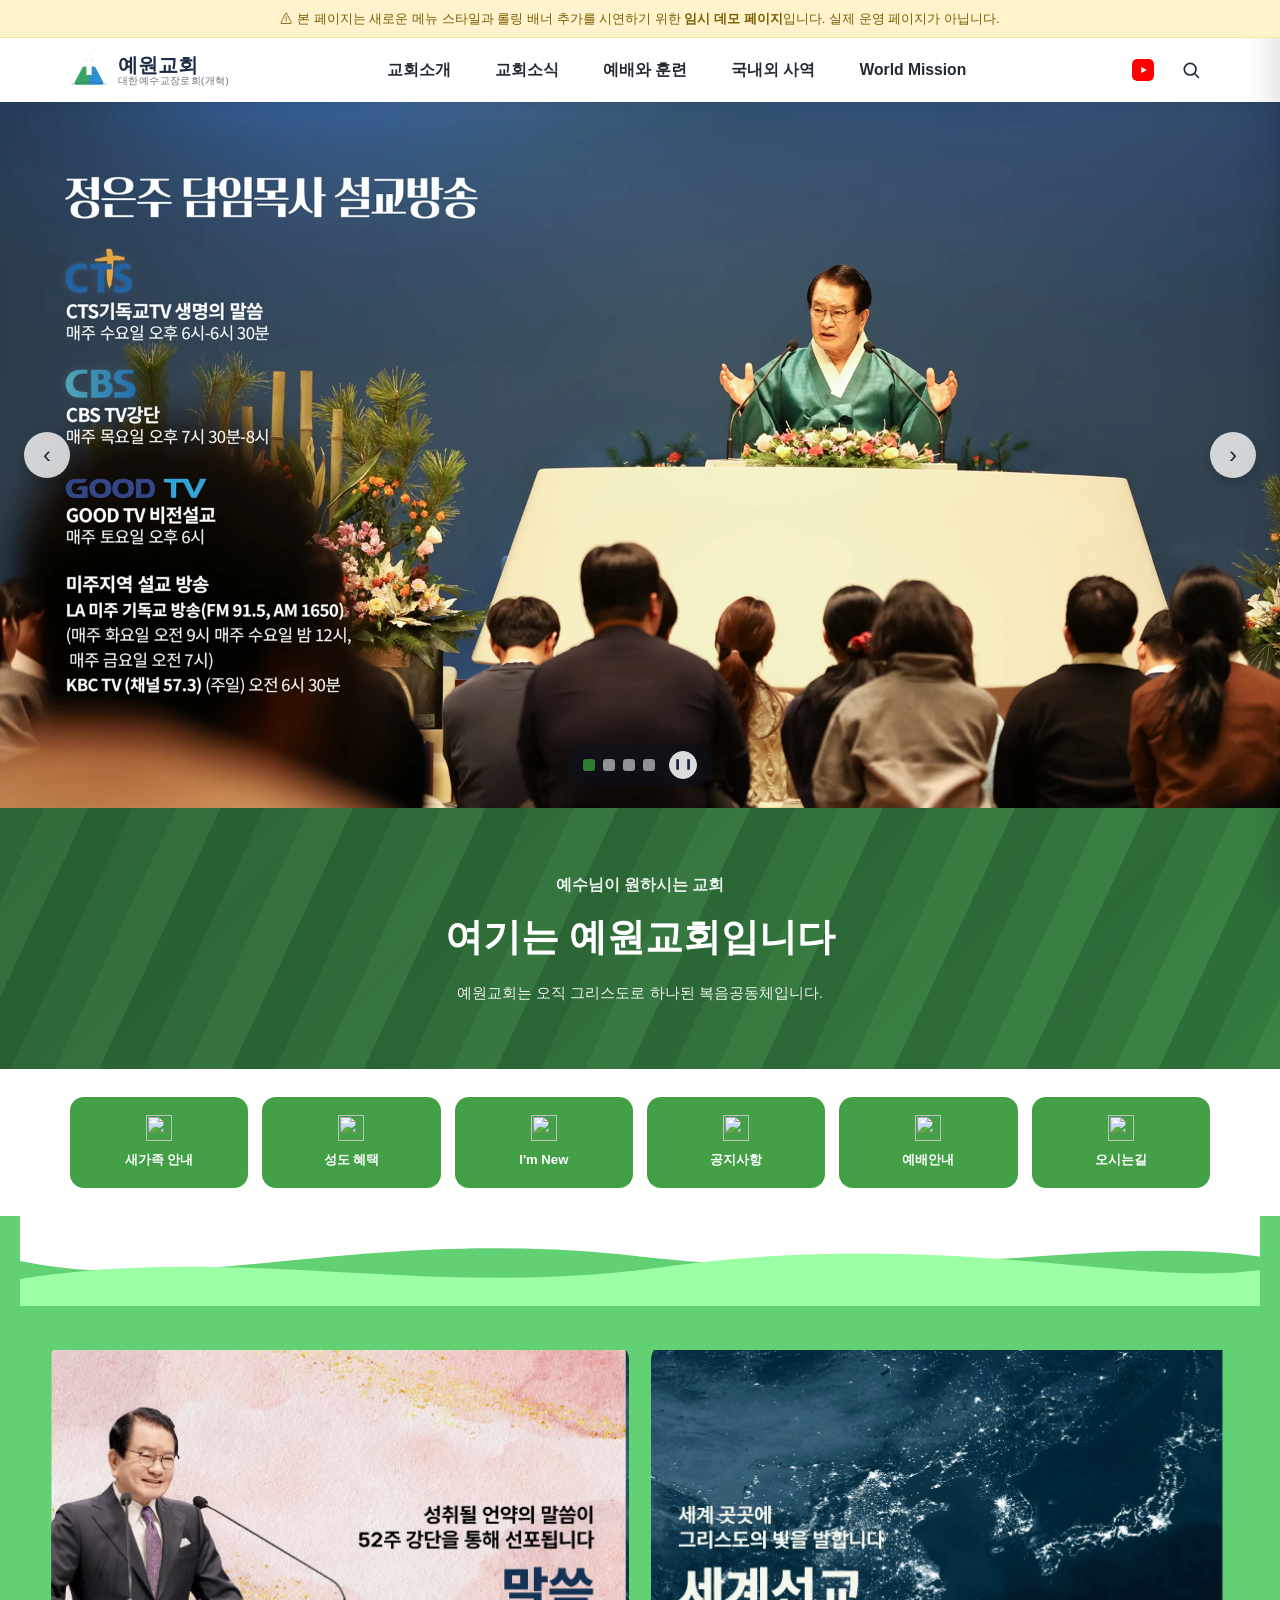
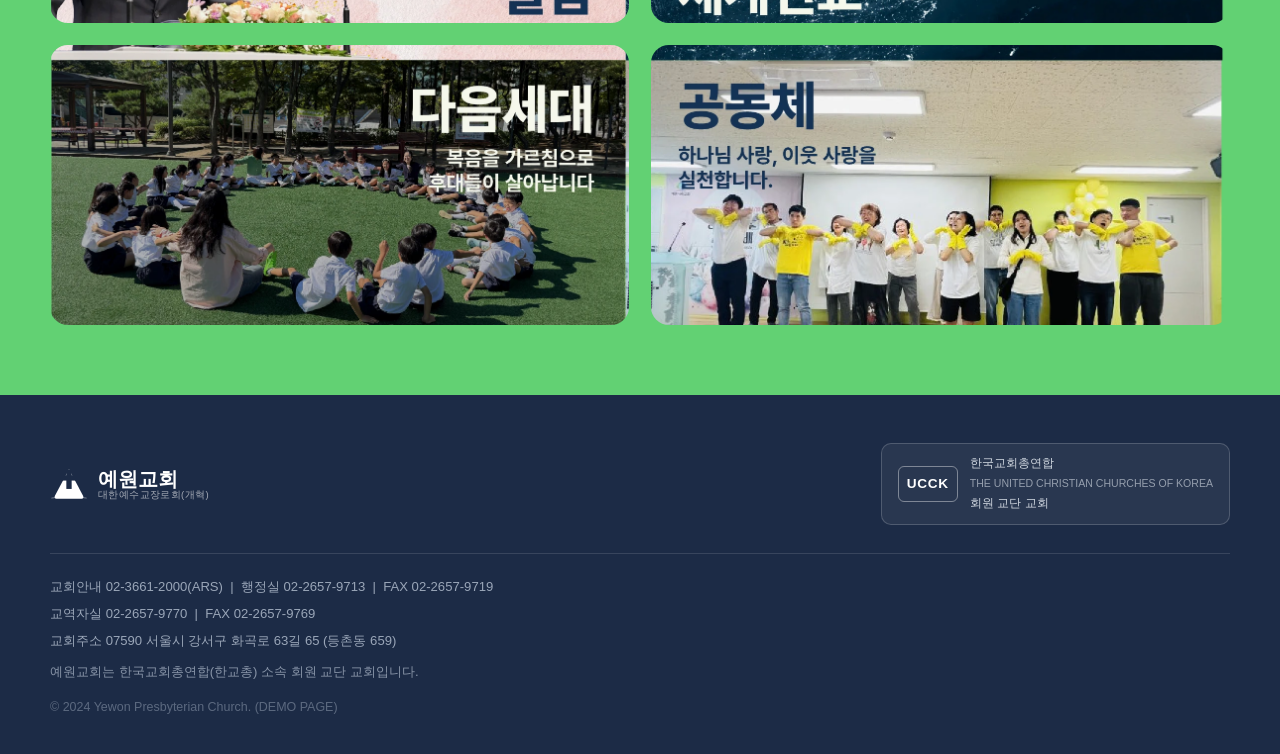
==== commit 99b1a97c: "Fix hero banner image cropping, slow rolling interval to 5s, brighten overview wave - Remove max-hei" ====
--- a/index.html
+++ b/index.html
@@ -247,7 +247,12 @@
 
 <!-- ========== 사역 소개 (말씀/세계선교/다음세대/공동체) ========== -->
 <section class="overview-section">
-  <div class="overview-wave" aria-hidden="true"></div>
+  <div class="overview-wave" aria-hidden="true">
+    <svg viewBox="0 0 1440 100" preserveAspectRatio="none" xmlns="http://www.w3.org/2000/svg">
+      <path d="M0,50 C 200,90 400,10 720,45 C 1040,80 1240,20 1440,45 L1440,100 L0,100 Z" fill="#62d173"/>
+      <path d="M0,70 C 260,30 480,95 760,55 C 1080,15 1300,80 1440,60 L1440,100 L0,100 Z" fill="#9cffa5"/>
+    </svg>
+  </div>
   <div class="overview-grid">
     <article class="overview-card">
       <img src="assets/overview/card-word.webp" alt="말씀 - 성취될 언약의 말씀이 52주 강단을 통해 선포됩니다">
--- a/css/style.css
+++ b/css/style.css
@@ -8,6 +8,8 @@
   --green-2:#43a047;
   --green-3:#66bb6a;
   --green-light:#eaf6ec;
+  --green-bright:#62d173;
+  --green-pale:#9cffa5;
   --navy:#1c2b46;
   --navy-2:#2c3f63;
   --text-dark:#222b33;
@@ -429,7 +431,6 @@
   width:100%;
   height:auto;
   aspect-ratio:1920 / 1059;
-  max-height:84vh;
   border-radius:0;
   box-shadow:none;
   overflow:hidden;
@@ -581,13 +582,18 @@
    ========================================================= */
 .overview-section{
   position:relative;
+  background:var(--green-bright);
+  padding:0 20px 70px;
+}
+.overview-wave{
+  height:90px;
   background:#fff;
-  padding:0 20px 70px;
-}
-.overview-wave{
-  height:64px;
-  background:var(--green-2);
-  clip-path:polygon(0 0, 100% 0, 100% 40%, 92% 75%, 80% 40%, 68% 70%, 55% 30%, 42% 75%, 30% 35%, 18% 70%, 8% 40%, 0 60%);
+  overflow:hidden;
+}
+.overview-wave svg{
+  display:block;
+  width:100%;
+  height:100%;
 }
 .overview-grid{
   max-width:var(--max-w);
@@ -702,6 +708,7 @@
   .quick-icon{ width:22px; height:22px; }
 
   .rolling-track{ height:auto; min-height:260px; }
+  .hero-banner .rolling-track{ min-height:0; }
 
   .overview-section{ padding:0 16px 50px; }
   .overview-grid{ grid-template-columns:1fr; gap:14px; padding-top:28px; }
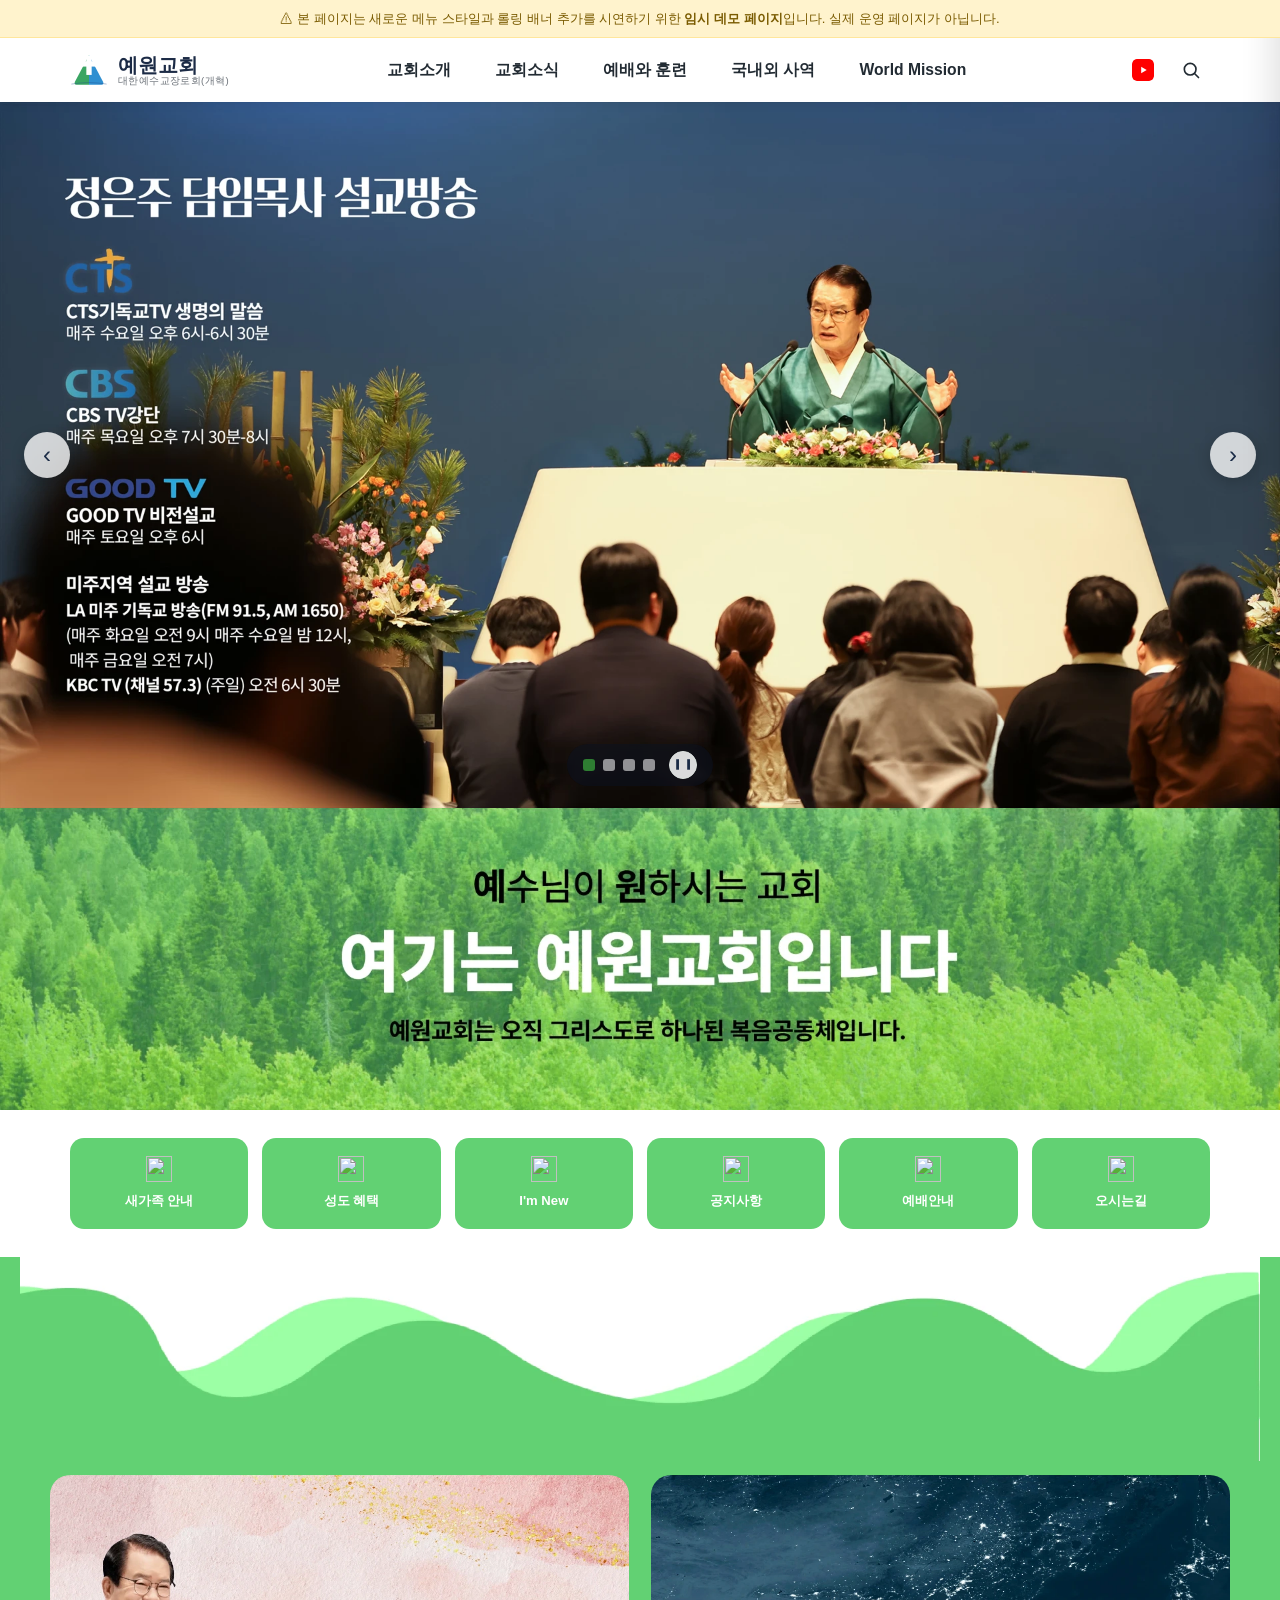
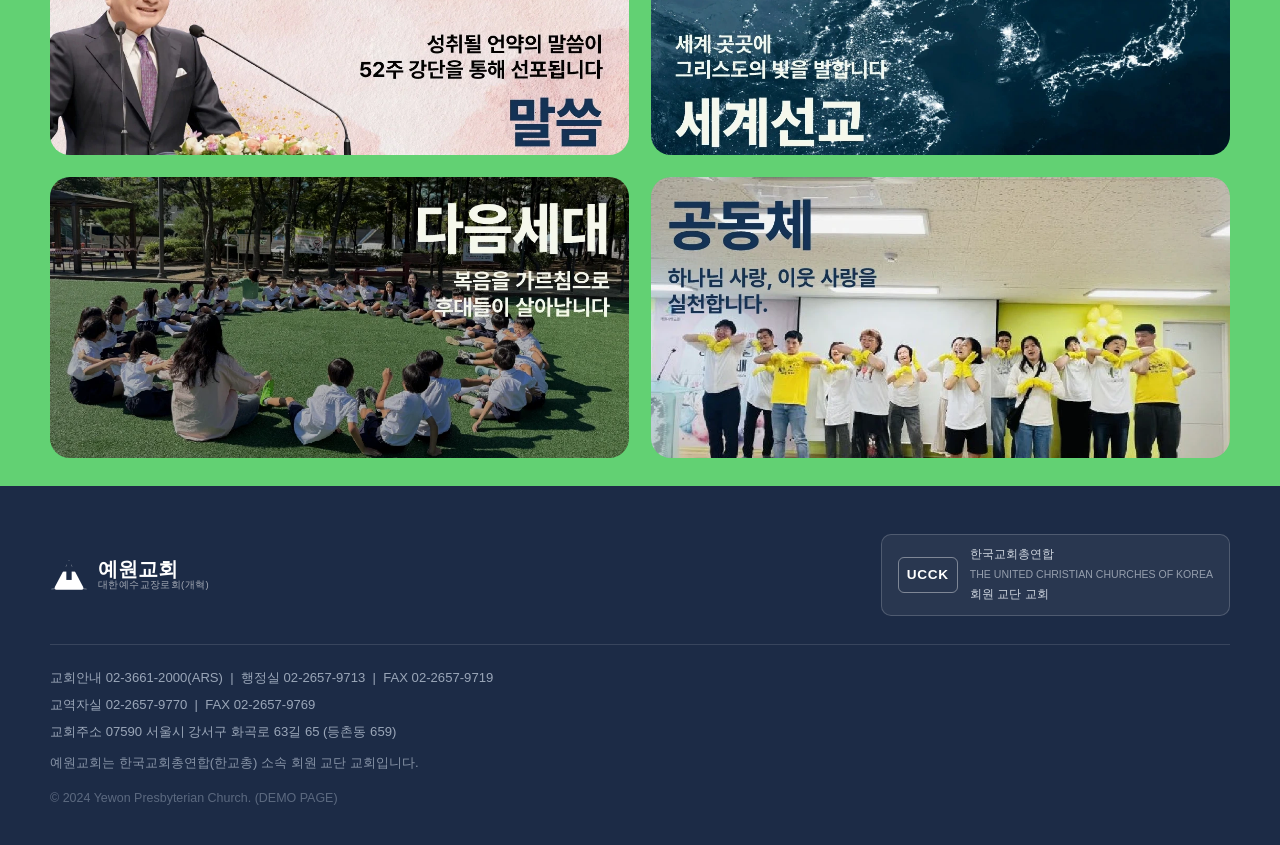
==== commit e63aae48: "사역소개 웨이브를 시안 이미지로 교체 기존 인라인 SVG 웨이브를 시안의 멀티힐 웨이브 이미지로 변경하여 우측 끝단의 어두운 선 아티팩트를 제거하고 시안과 동일한 형태로 표현" ====
--- a/index.html
+++ b/index.html
@@ -247,12 +247,7 @@
 
 <!-- ========== 사역 소개 (말씀/세계선교/다음세대/공동체) ========== -->
 <section class="overview-section">
-  <div class="overview-wave" aria-hidden="true">
-    <svg viewBox="0 0 1440 100" preserveAspectRatio="none" xmlns="http://www.w3.org/2000/svg">
-      <path d="M0,50 C 200,90 400,10 720,45 C 1040,80 1240,20 1440,45 L1440,100 L0,100 Z" fill="#62d173"/>
-      <path d="M0,70 C 260,30 480,95 760,55 C 1080,15 1300,80 1440,60 L1440,100 L0,100 Z" fill="#9cffa5"/>
-    </svg>
-  </div>
+  <div class="overview-wave" aria-hidden="true"></div>
   <div class="overview-grid">
     <article class="overview-card">
       <img src="assets/overview/card-word.webp" alt="말씀 - 성취될 언약의 말씀이 52주 강단을 통해 선포됩니다">
--- a/css/style.css
+++ b/css/style.css
@@ -366,25 +366,12 @@
    인트로 그린 배너
    ========================================================= */
 .intro-banner{
-  background:
-    linear-gradient(135deg, rgba(30,70,40,.55), rgba(30,90,50,.35)),
-    repeating-linear-gradient(115deg, #3f8a45 0 40px, #4a9a4f 40px 80px, #357a3c 80px 120px);
-  text-align:center;
-  padding:64px 20px;
-  color:#fff;
-}
-.intro-eyebrow{
-  font-size:1rem;
-  font-weight:600;
-  opacity:.9;
-  margin-bottom:8px;
-}
-.intro-banner h2{
-  font-size:clamp(1.6rem,4vw,2.4rem);
-  font-weight:800;
-  margin-bottom:14px;
-}
-.intro-desc{ font-size:.95rem; opacity:.92; }
+  aspect-ratio:2000 / 472;
+  background:url("../assets/intro/forest-bg.webp") center/cover no-repeat;
+}
+.intro-banner .intro-inner{
+  display:none;
+}
 
 /* =========================================================
    퀵메뉴
@@ -398,7 +385,7 @@
   padding:28px 20px;
 }
 .quick-item{
-  background:var(--green-2);
+  background:var(--green-bright);
   color:#fff;
   border-radius:14px;
   display:flex;
@@ -583,22 +570,16 @@
 .overview-section{
   position:relative;
   background:var(--green-bright);
-  padding:0 20px 70px;
+  padding:0 20px 28px;
 }
 .overview-wave{
-  height:90px;
-  background:#fff;
-  overflow:hidden;
-}
-.overview-wave svg{
-  display:block;
-  width:100%;
-  height:100%;
+  aspect-ratio:2000 / 329;
+  background:#fff url("../assets/overview/wave-bg.webp") center/100% 100% no-repeat;
 }
 .overview-grid{
   max-width:var(--max-w);
   margin:0 auto;
-  padding-top:36px;
+  padding-top:14px;
   display:grid;
   grid-template-columns:1fr 1fr;
   gap:22px;
@@ -606,7 +587,7 @@
 .overview-card{
   position:relative;
   aspect-ratio:1167/565;
-  border-radius:18px;
+  border-radius:20px;
   overflow:hidden;
 }
 .overview-card img{
@@ -697,8 +678,6 @@
   .hero-banner .roll-next{ right:10px; }
   .hero-banner .rolling-controls{ bottom:10px; gap:10px; padding:5px 12px; }
 
-  .intro-banner{ padding:44px 16px; }
-
   .quick-menu{
     grid-template-columns:repeat(3,1fr);
     gap:10px;
@@ -710,8 +689,8 @@
   .rolling-track{ height:auto; min-height:260px; }
   .hero-banner .rolling-track{ min-height:0; }
 
-  .overview-section{ padding:0 16px 50px; }
-  .overview-grid{ grid-template-columns:1fr; gap:14px; padding-top:28px; }
+  .overview-section{ padding:0 16px 22px; }
+  .overview-grid{ grid-template-columns:1fr; gap:14px; padding-top:12px; }
   .overview-card{ aspect-ratio:16/9; }
 
   .footer-top{ flex-direction:column; align-items:flex-start; gap:18px; }
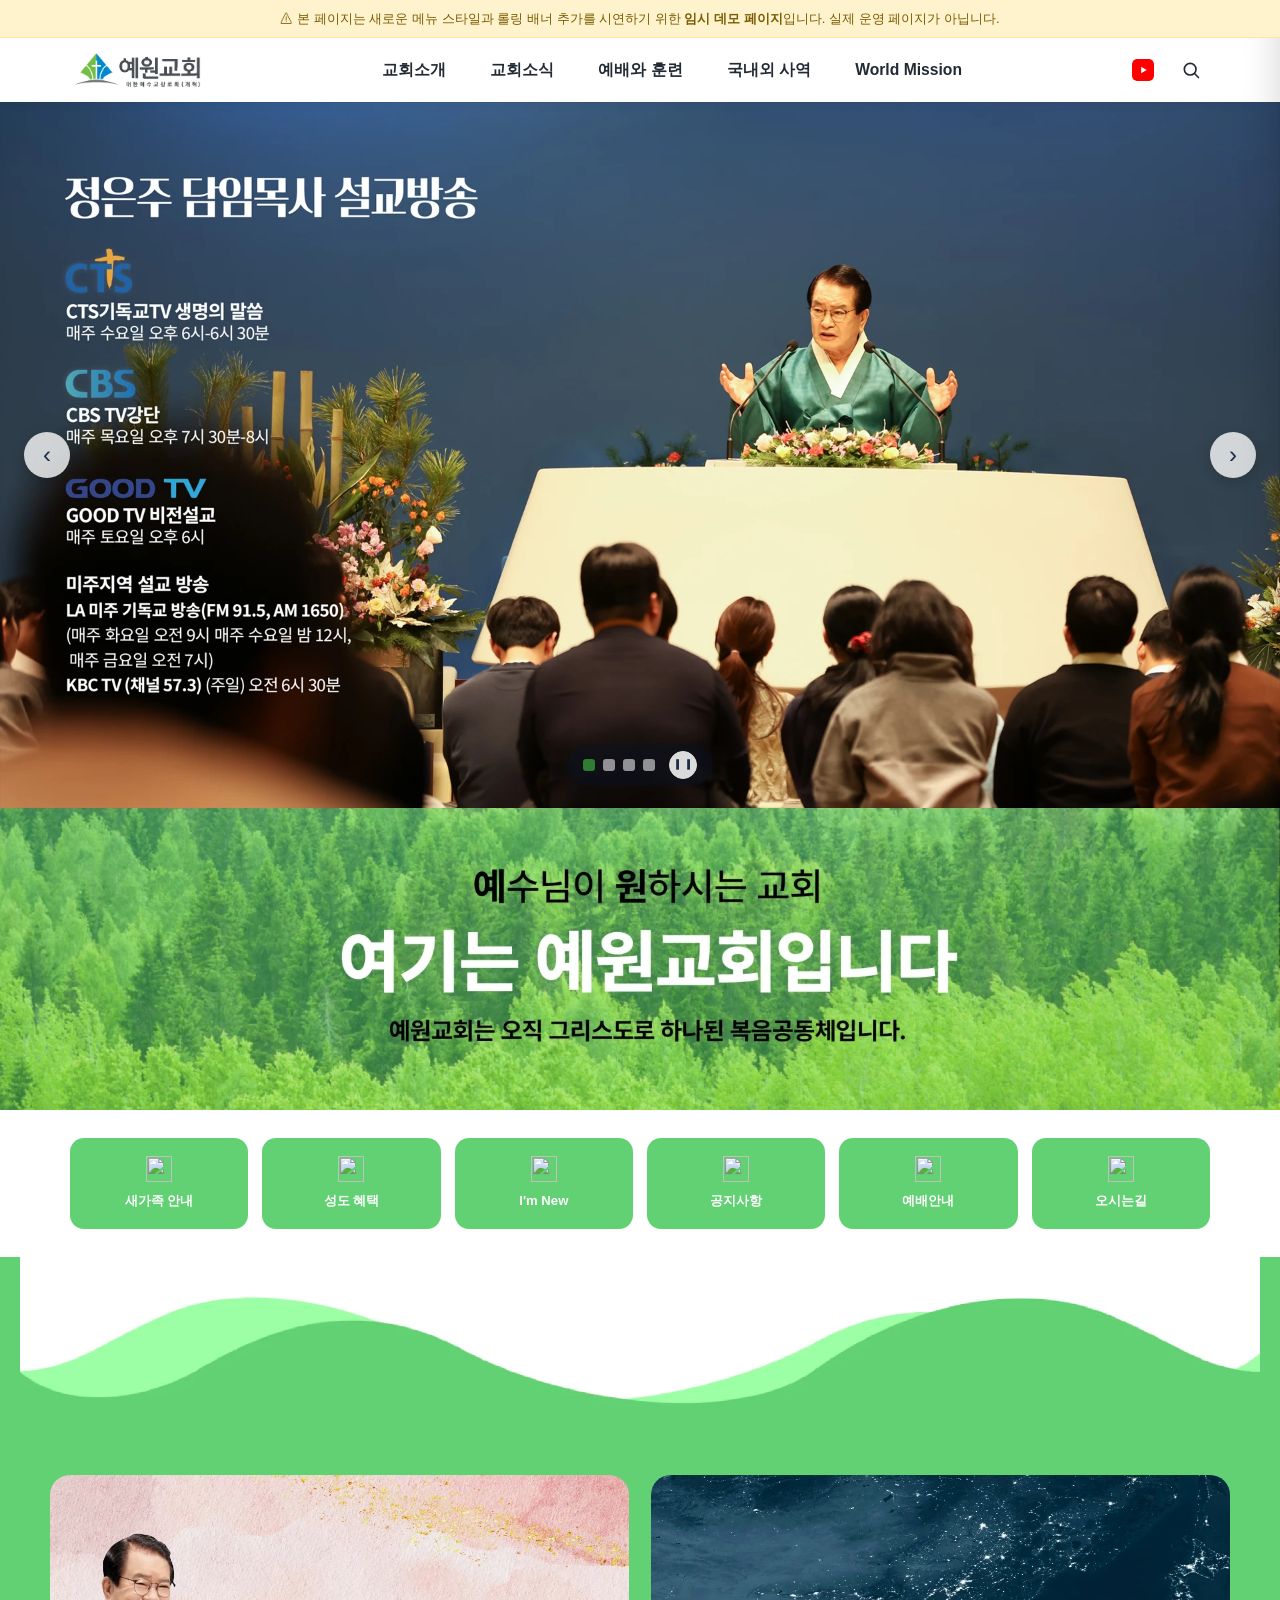
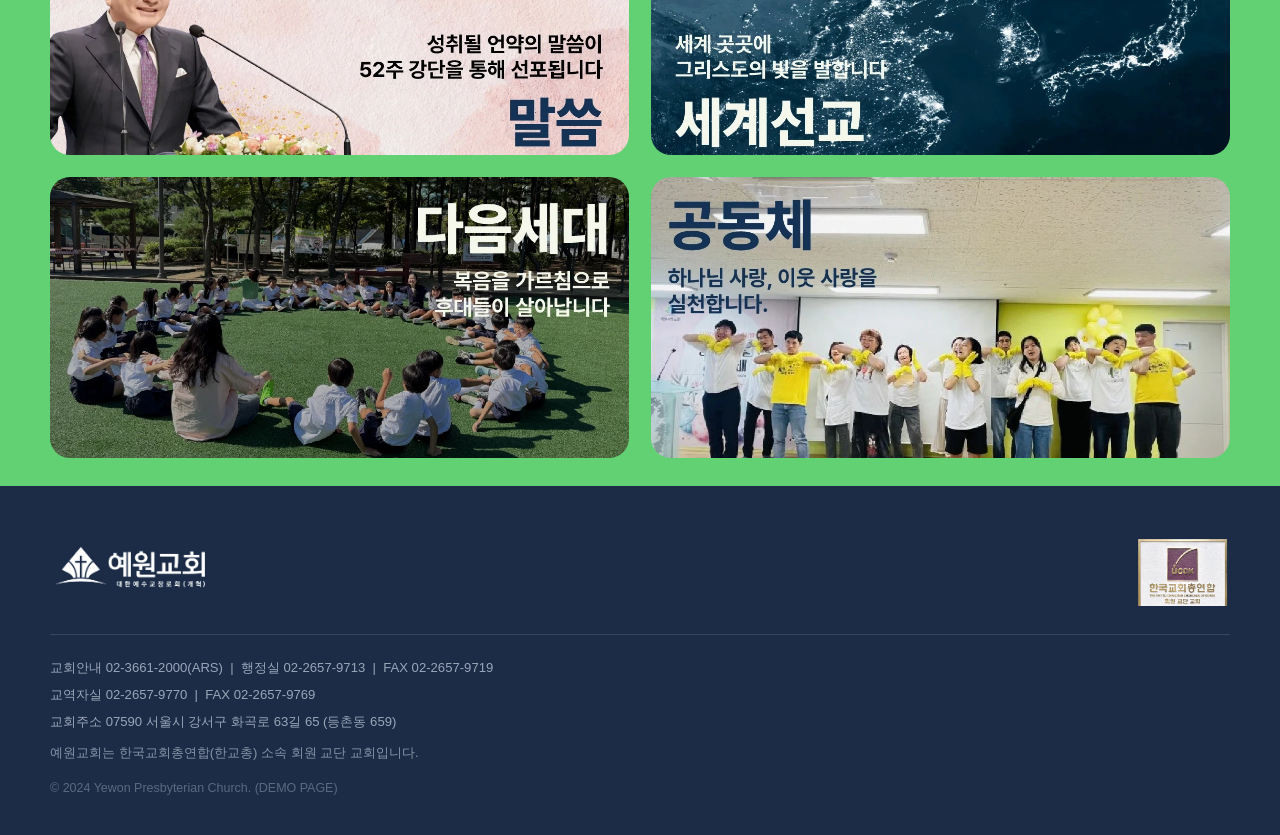
==== commit 87bc1326: "헤더/푸터 로고와 한교총 배지를 제공된 이미지로 교체 기존 SVG 아이콘 + 텍스트 조합을 실제 로고 이미지(예원교회 컬러/화이트 버전, UCCK 배지)로 대체. 푸터 로고와 배지" ====
--- a/index.html
+++ b/index.html
@@ -16,26 +16,7 @@
 <header class="site-header" id="siteHeader">
   <div class="header-inner">
     <a href="https://www.iyewon.org/" class="logo">
-      <span class="logo-mark" aria-hidden="true">
-        <svg viewBox="0 0 100 90" xmlns="http://www.w3.org/2000/svg">
-          <defs>
-            <mask id="logoCutHeader">
-              <rect width="100" height="90" fill="#fff"/>
-              <rect x="43" y="8" width="14" height="50" fill="#000"/>
-              <rect x="25" y="22" width="50" height="14" fill="#000"/>
-            </mask>
-          </defs>
-          <g mask="url(#logoCutHeader)">
-            <path d="M50 6 L50 84 L17 84 Q10 84 13 76 Z" fill="#3aa563"/>
-            <path d="M50 6 L87 76 Q90 84 83 84 L50 84 Z" fill="#2f8fd1"/>
-          </g>
-          <path d="M5 82 Q50 74 95 82" stroke="#244a8b" stroke-width="3" fill="none" stroke-linecap="round" opacity=".35"/>
-        </svg>
-      </span>
-      <span class="logo-text">
-        예원교회
-        <small>대한예수교장로회(개혁)</small>
-      </span>
+      <img src="assets/logo/header-logo.webp" alt="예원교회 대한예수교장로회(개혁)" class="logo-img">
     </a>
 
     <nav class="main-nav" aria-label="주요 메뉴">
@@ -269,34 +250,10 @@
   <div class="footer-inner">
     <div class="footer-top">
       <a href="https://www.iyewon.org/" class="footer-logo">
-        <span class="logo-mark" aria-hidden="true">
-          <svg viewBox="0 0 100 90" xmlns="http://www.w3.org/2000/svg">
-            <defs>
-              <mask id="logoCutFooter">
-                <rect width="100" height="90" fill="#fff"/>
-                <rect x="43" y="8" width="14" height="50" fill="#000"/>
-                <rect x="25" y="22" width="50" height="14" fill="#000"/>
-              </mask>
-            </defs>
-            <g mask="url(#logoCutFooter)">
-              <path d="M50 6 L50 84 L17 84 Q10 84 13 76 Z" fill="#ffffff"/>
-              <path d="M50 6 L87 76 Q90 84 83 84 L50 84 Z" fill="#ffffff"/>
-            </g>
-            <path d="M5 82 Q50 74 95 82" stroke="#ffffff" stroke-width="3" fill="none" stroke-linecap="round" opacity=".35"/>
-          </svg>
-        </span>
-        <span class="logo-text">
-          예원교회
-          <small>대한예수교장로회(개혁)</small>
-        </span>
+        <img src="assets/logo/footer-logo.webp" alt="예원교회 대한예수교장로회(개혁)" class="footer-logo-img">
       </a>
       <div class="footer-badge" aria-label="한국교회총연합 회원 교단 교회">
-        <span class="badge-mark">UCCK</span>
-        <span class="badge-text">
-          한국교회총연합<br>
-          <small>THE UNITED CHRISTIAN CHURCHES OF KOREA</small><br>
-          회원 교단 교회
-        </span>
+        <img src="assets/logo/ucck-badge.webp" alt="한국교회총연합 THE UNITED CHRISTIAN CHURCHES OF KOREA 회원 교단 교회" class="ucck-badge-img">
       </div>
     </div>
     <div class="footer-bottom">
--- a/css/style.css
+++ b/css/style.css
@@ -72,25 +72,12 @@
 .logo{
   display:flex;
   align-items:center;
-  gap:10px;
   flex-shrink:0;
 }
-.logo-mark{ display:flex; align-items:center; }
-.logo-mark img{ width:38px; height:38px; object-fit:contain; }
-.logo-mark svg{ width:38px; height:38px; }
-.logo-text{
-  font-size:1.25rem;
-  font-weight:800;
-  color:var(--navy);
-  line-height:1.1;
-  display:flex;
-  flex-direction:column;
-}
-.logo-text small{
-  font-size:.6rem;
-  font-weight:500;
-  letter-spacing:.04em;
-  color:var(--text-mute);
+.logo-img{
+  height:40px;
+  width:auto;
+  display:block;
 }
 
 /* 새 메인 메뉴: 밑줄 애니메이션 + 드롭다운 */
@@ -574,7 +561,7 @@
 }
 .overview-wave{
   aspect-ratio:2000 / 329;
-  background:#fff url("../assets/overview/wave-bg.webp") center/100% 100% no-repeat;
+  background:#fff url("../assets/overview/wave-bg.webp") center/134.2% 100% no-repeat;
 }
 .overview-grid{
   max-width:var(--max-w);
@@ -618,32 +605,18 @@
   padding-bottom:28px;
   border-bottom:1px solid rgba(255,255,255,.12);
 }
-.footer-logo{ display:flex; align-items:center; gap:10px; }
-.footer-logo .logo-text{ color:#fff; }
-.footer-logo .logo-text small{ color:rgba(255,255,255,.6); }
-.footer-badge{
-  display:flex;
-  align-items:center;
-  gap:12px;
-  background:rgba(255,255,255,.06);
-  border:1px solid rgba(255,255,255,.18);
-  border-radius:10px;
-  padding:10px 16px;
-  font-size:.78rem;
-  line-height:1.6;
-  color:#cfd6df;
-}
-.badge-mark{
-  font-size:.85rem;
-  font-weight:800;
-  letter-spacing:.05em;
-  color:#fff;
-  border:1px solid rgba(255,255,255,.4);
-  border-radius:6px;
-  padding:6px 8px;
-  flex-shrink:0;
-}
-.badge-text small{ opacity:.65; font-size:.66rem; }
+.footer-logo{ display:flex; align-items:center; }
+.footer-logo-img{
+  height:52px;
+  width:auto;
+  display:block;
+}
+.footer-badge{ display:flex; align-items:center; }
+.ucck-badge-img{
+  height:72px;
+  width:auto;
+  display:block;
+}
 .footer-bottom{
   padding-top:22px;
   font-size:.82rem;
@@ -670,8 +643,7 @@
   .search-btn{ display:none; }
 
   .header-inner{ padding:0 14px; gap:8px; }
-  .logo-text{ font-size:1.05rem; }
-  .logo-text small{ display:none; }
+  .logo-img{ height:32px; }
 
   .hero-banner .roll-arrow{ width:34px; height:34px; font-size:1.1rem; }
   .hero-banner .roll-prev{ left:10px; }
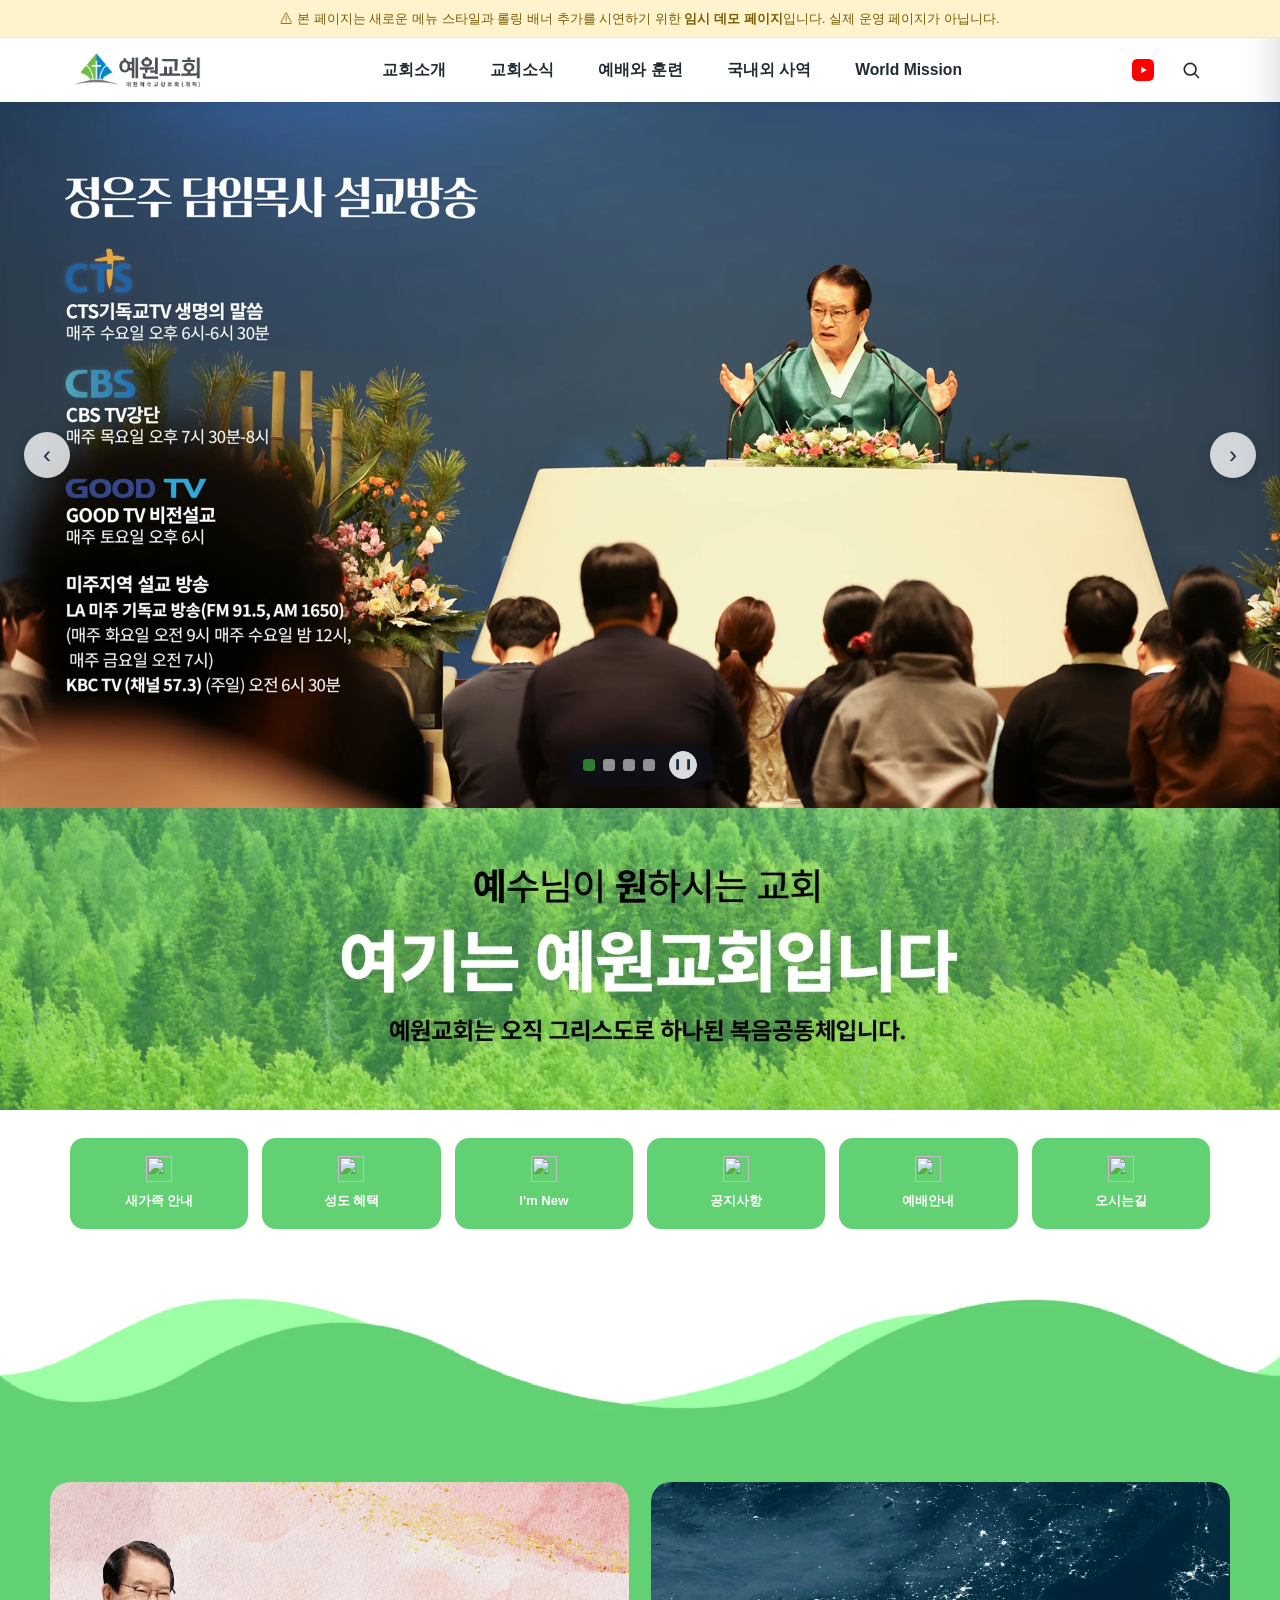
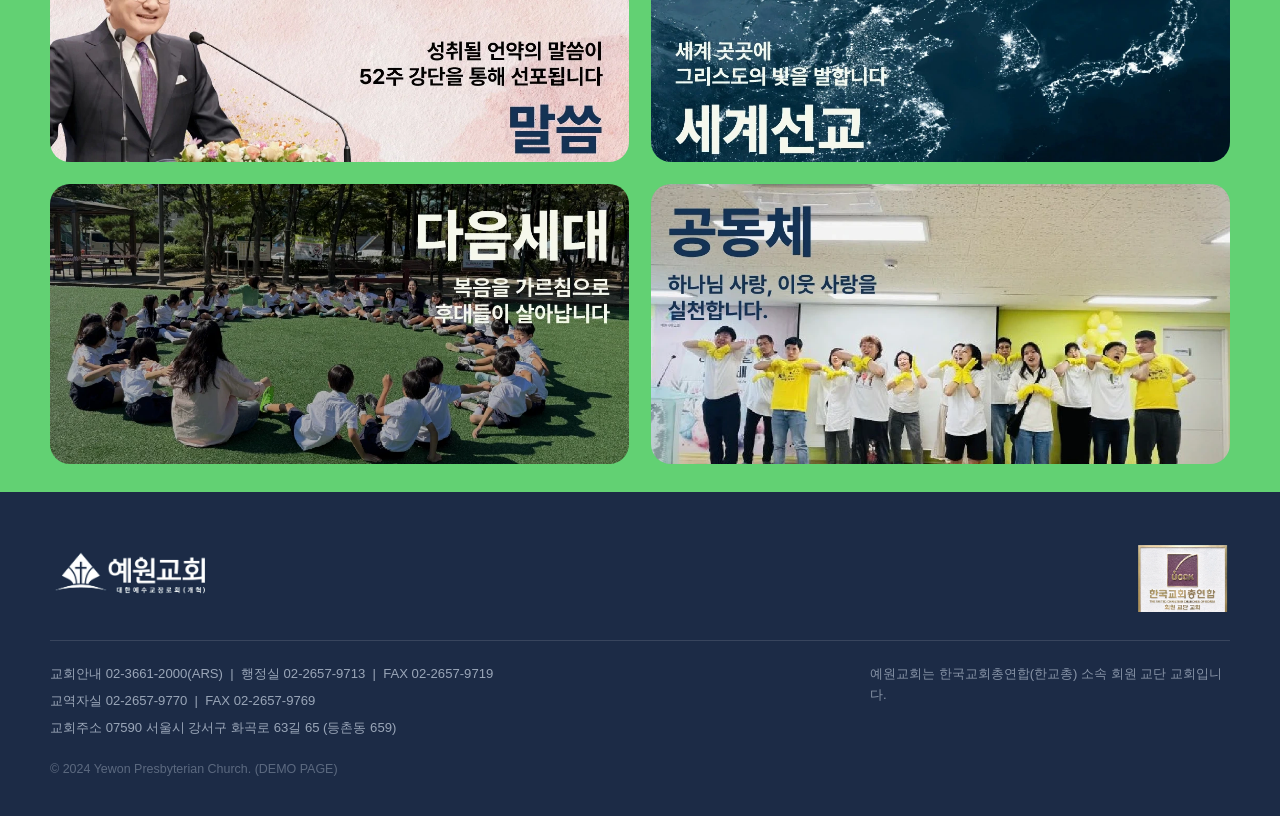
==== commit 2a691d8c: "overview-section 좌우 패딩 제거 및 푸터 하단 텍스트 영역 2단 배치 정리 - overview-section 좌우 패딩을 0으로 변경하여 웨이브 배경이 뷰포트 전체 " ====
--- a/index.html
+++ b/index.html
@@ -257,10 +257,14 @@
       </div>
     </div>
     <div class="footer-bottom">
-      <p>교회안내 02-3661-2000(ARS) &nbsp;|&nbsp; 행정실 02-2657-9713 &nbsp;|&nbsp; FAX 02-2657-9719</p>
-      <p>교역자실 02-2657-9770 &nbsp;|&nbsp; FAX 02-2657-9769</p>
-      <p>교회주소 07590 서울시 강서구 화곡로 63길 65 (등촌동 659)</p>
-      <p class="footer-note">예원교회는 한국교회총연합(한교총) 소속 회원 교단 교회입니다.</p>
+      <div class="footer-bottom-row">
+        <div class="footer-contact">
+          <p>교회안내 02-3661-2000(ARS) &nbsp;|&nbsp; 행정실 02-2657-9713 &nbsp;|&nbsp; FAX 02-2657-9719</p>
+          <p>교역자실 02-2657-9770 &nbsp;|&nbsp; FAX 02-2657-9769</p>
+          <p>교회주소 07590 서울시 강서구 화곡로 63길 65 (등촌동 659)</p>
+        </div>
+        <p class="footer-note">예원교회는 한국교회총연합(한교총) 소속 회원 교단 교회입니다.</p>
+      </div>
       <p class="footer-copy">&copy; 2024 Yewon Presbyterian Church. (DEMO PAGE)</p>
     </div>
   </div>
--- a/css/style.css
+++ b/css/style.css
@@ -557,16 +557,16 @@
 .overview-section{
   position:relative;
   background:var(--green-bright);
-  padding:0 20px 28px;
+  padding:0 0 28px;
 }
 .overview-wave{
   aspect-ratio:2000 / 329;
   background:#fff url("../assets/overview/wave-bg.webp") center/134.2% 100% no-repeat;
 }
 .overview-grid{
-  max-width:var(--max-w);
+  max-width:calc(var(--max-w) + 40px);
   margin:0 auto;
-  padding-top:14px;
+  padding:14px 20px 0;
   display:grid;
   grid-template-columns:1fr 1fr;
   gap:22px;
@@ -622,7 +622,14 @@
   font-size:.82rem;
 }
 .footer-bottom p{ margin-bottom:6px; }
-.footer-note{ margin-top:10px; opacity:.85; }
+.footer-bottom-row{
+  display:flex;
+  justify-content:space-between;
+  align-items:flex-start;
+  flex-wrap:wrap;
+  gap:20px;
+}
+.footer-note{ opacity:.85; max-width:360px; }
 .footer-copy{ margin-top:16px; font-size:.78rem; opacity:.5; }
 
 /* =========================================================
@@ -661,8 +668,8 @@
   .rolling-track{ height:auto; min-height:260px; }
   .hero-banner .rolling-track{ min-height:0; }
 
-  .overview-section{ padding:0 16px 22px; }
-  .overview-grid{ grid-template-columns:1fr; gap:14px; padding-top:12px; }
+  .overview-section{ padding:0 0 22px; }
+  .overview-grid{ grid-template-columns:1fr; gap:14px; padding:12px 16px 0; max-width:calc(var(--max-w) + 32px); }
   .overview-card{ aspect-ratio:16/9; }
 
   .footer-top{ flex-direction:column; align-items:flex-start; gap:18px; }
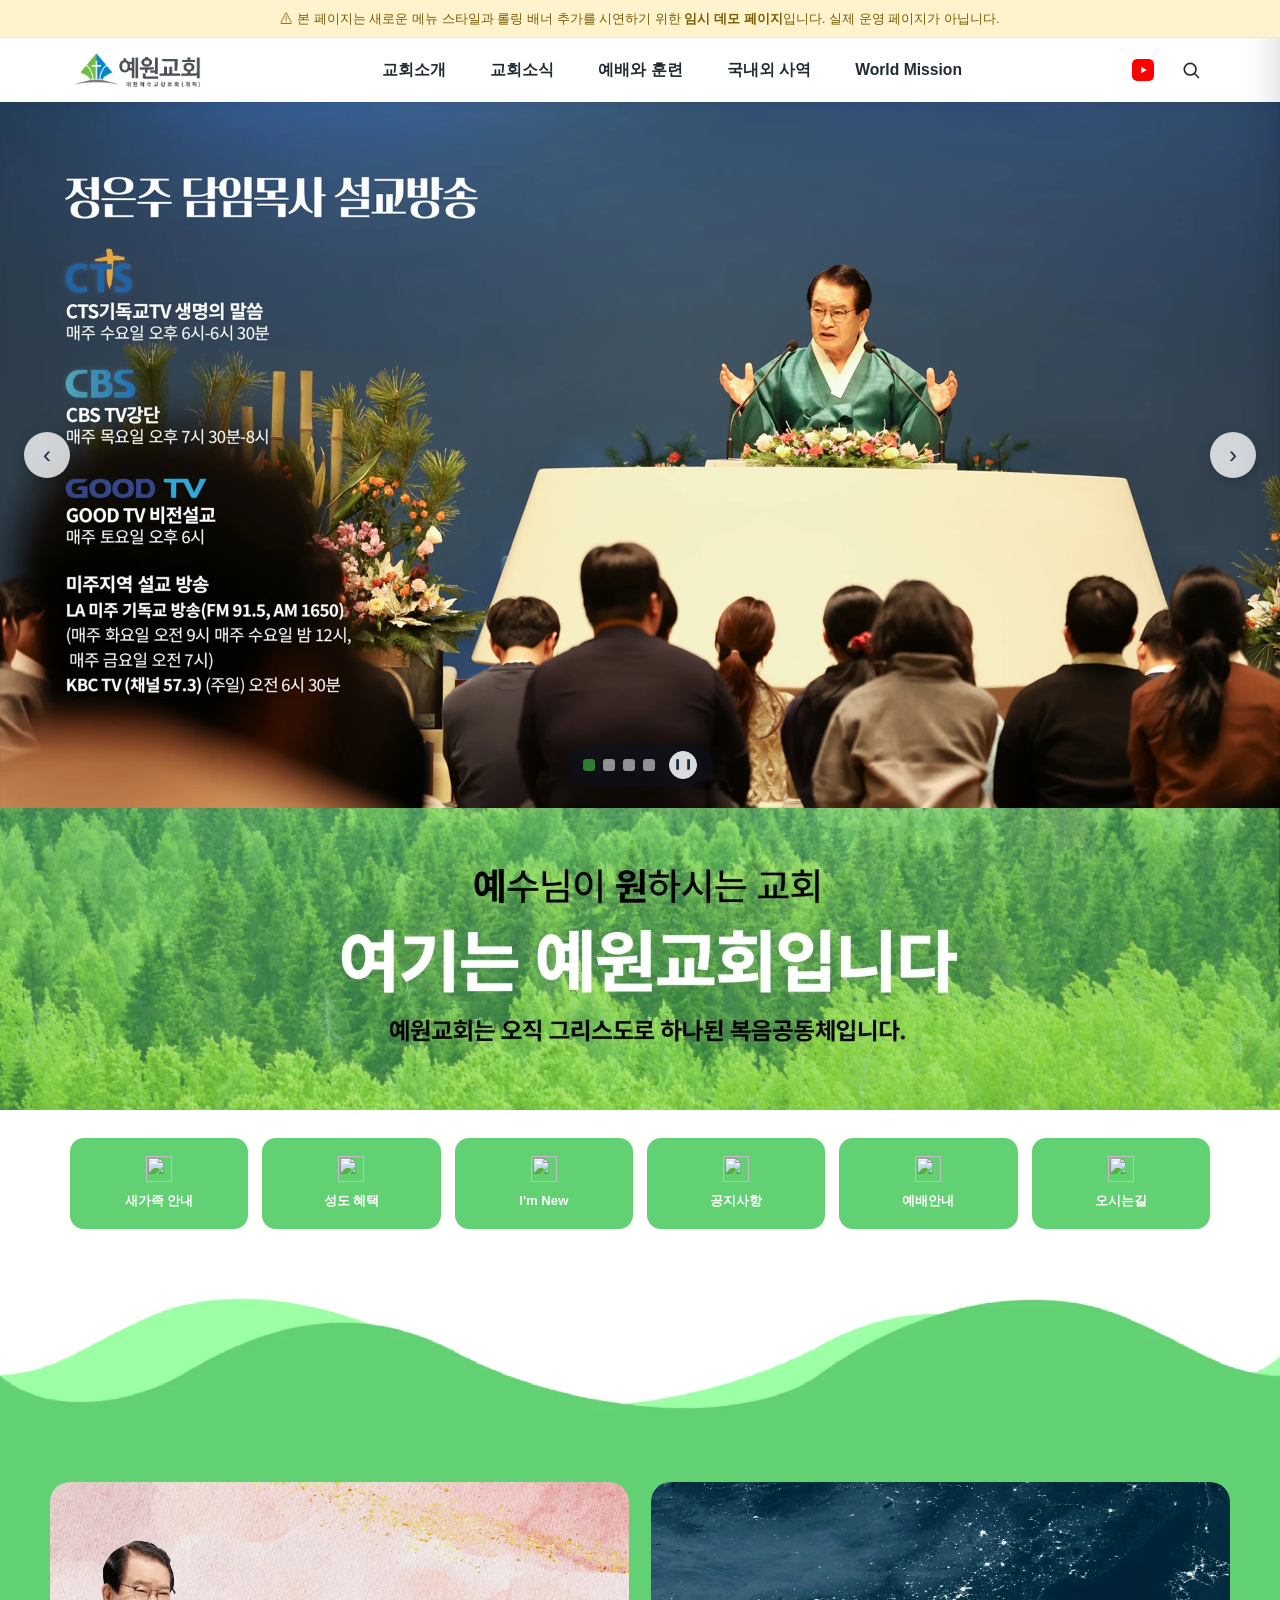
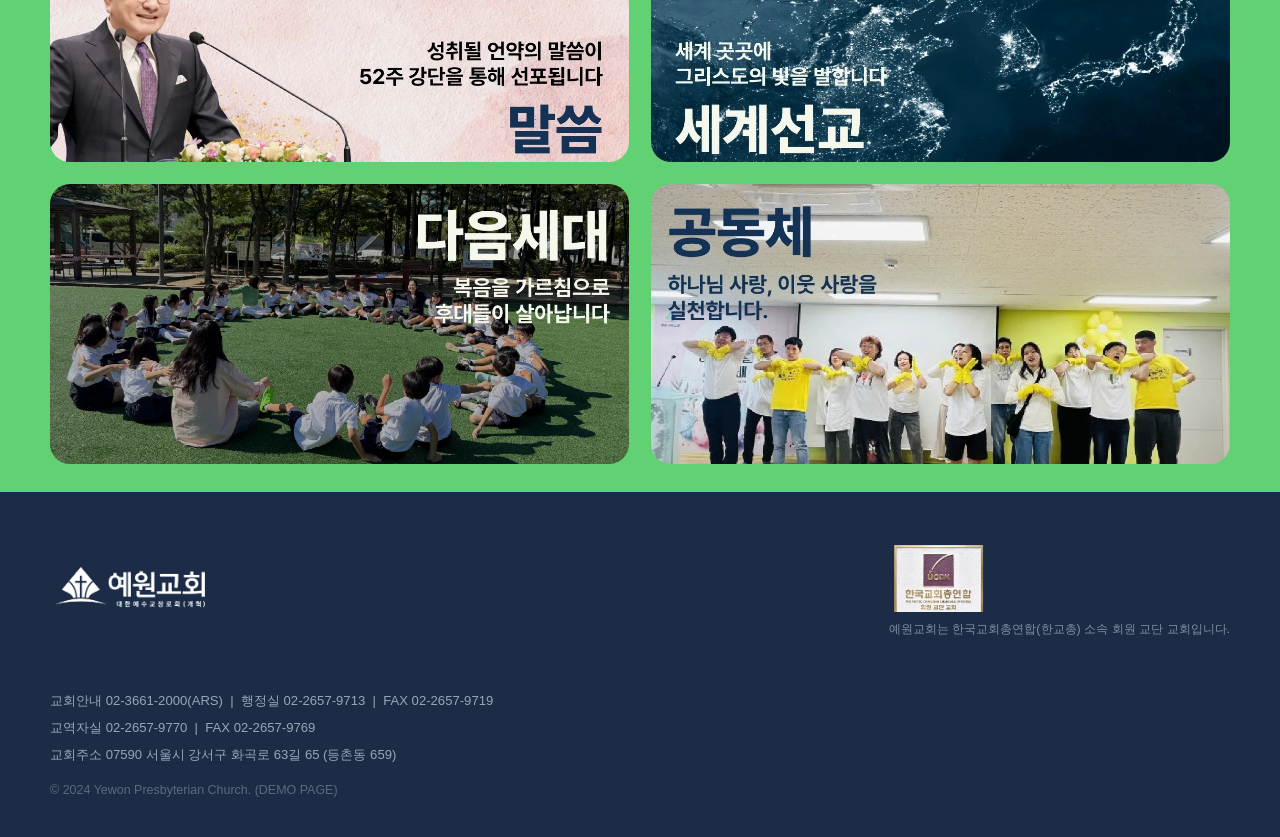
==== commit afe94044: "footer-top 구분선 제거 및 한교총 배지 안내문 한 줄 배치, 모바일 카드 이미지 전체 노출 - footer-top의 border-bottom 구분선 제거 - 한교총 배지 " ====
--- a/index.html
+++ b/index.html
@@ -254,16 +254,14 @@
       </a>
       <div class="footer-badge" aria-label="한국교회총연합 회원 교단 교회">
         <img src="assets/logo/ucck-badge.webp" alt="한국교회총연합 THE UNITED CHRISTIAN CHURCHES OF KOREA 회원 교단 교회" class="ucck-badge-img">
+        <p class="footer-note">예원교회는 한국교회총연합(한교총) 소속 회원 교단 교회입니다.</p>
       </div>
     </div>
     <div class="footer-bottom">
-      <div class="footer-bottom-row">
-        <div class="footer-contact">
-          <p>교회안내 02-3661-2000(ARS) &nbsp;|&nbsp; 행정실 02-2657-9713 &nbsp;|&nbsp; FAX 02-2657-9719</p>
-          <p>교역자실 02-2657-9770 &nbsp;|&nbsp; FAX 02-2657-9769</p>
-          <p>교회주소 07590 서울시 강서구 화곡로 63길 65 (등촌동 659)</p>
-        </div>
-        <p class="footer-note">예원교회는 한국교회총연합(한교총) 소속 회원 교단 교회입니다.</p>
+      <div class="footer-contact">
+        <p>교회안내 02-3661-2000(ARS) &nbsp;|&nbsp; 행정실 02-2657-9713 &nbsp;|&nbsp; FAX 02-2657-9719</p>
+        <p>교역자실 02-2657-9770 &nbsp;|&nbsp; FAX 02-2657-9769</p>
+        <p>교회주소 07590 서울시 강서구 화곡로 63길 65 (등촌동 659)</p>
       </div>
       <p class="footer-copy">&copy; 2024 Yewon Presbyterian Church. (DEMO PAGE)</p>
     </div>
--- a/css/style.css
+++ b/css/style.css
@@ -603,7 +603,6 @@
   align-items:center;
   gap:20px;
   padding-bottom:28px;
-  border-bottom:1px solid rgba(255,255,255,.12);
 }
 .footer-logo{ display:flex; align-items:center; }
 .footer-logo-img{
@@ -611,7 +610,12 @@
   width:auto;
   display:block;
 }
-.footer-badge{ display:flex; align-items:center; }
+.footer-badge{
+  display:flex;
+  flex-direction:column;
+  align-items:flex-start;
+  gap:8px;
+}
 .ucck-badge-img{
   height:72px;
   width:auto;
@@ -622,14 +626,11 @@
   font-size:.82rem;
 }
 .footer-bottom p{ margin-bottom:6px; }
-.footer-bottom-row{
-  display:flex;
-  justify-content:space-between;
-  align-items:flex-start;
-  flex-wrap:wrap;
-  gap:20px;
-}
-.footer-note{ opacity:.85; max-width:360px; }
+.footer-note{
+  font-size:.78rem;
+  opacity:.8;
+  white-space:nowrap;
+}
 .footer-copy{ margin-top:16px; font-size:.78rem; opacity:.5; }
 
 /* =========================================================
@@ -670,9 +671,11 @@
 
   .overview-section{ padding:0 0 22px; }
   .overview-grid{ grid-template-columns:1fr; gap:14px; padding:12px 16px 0; max-width:calc(var(--max-w) + 32px); }
-  .overview-card{ aspect-ratio:16/9; }
+  .overview-card{ aspect-ratio:auto; }
+  .overview-card img{ height:auto; object-fit:contain; }
 
   .footer-top{ flex-direction:column; align-items:flex-start; gap:18px; }
+  .footer-note{ white-space:normal; font-size:.74rem; }
 }
 
 @media (max-width: 480px){
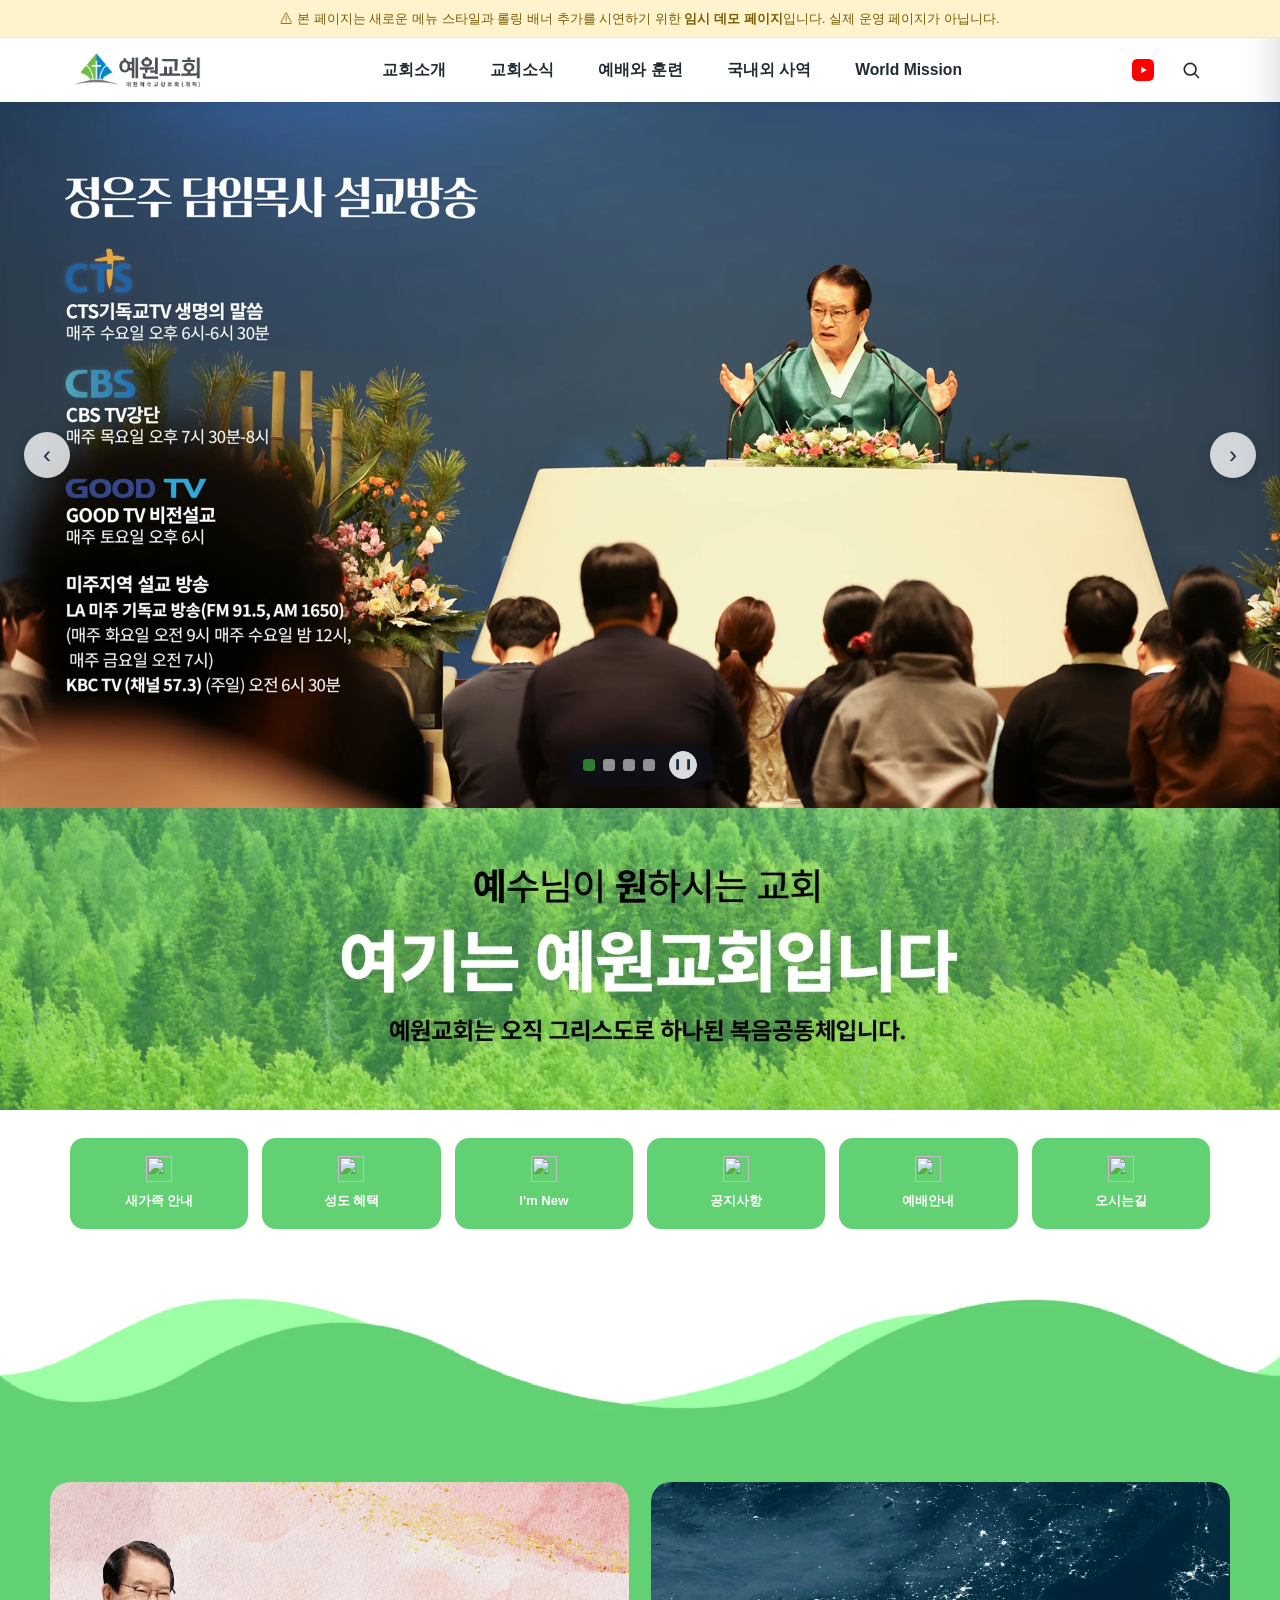
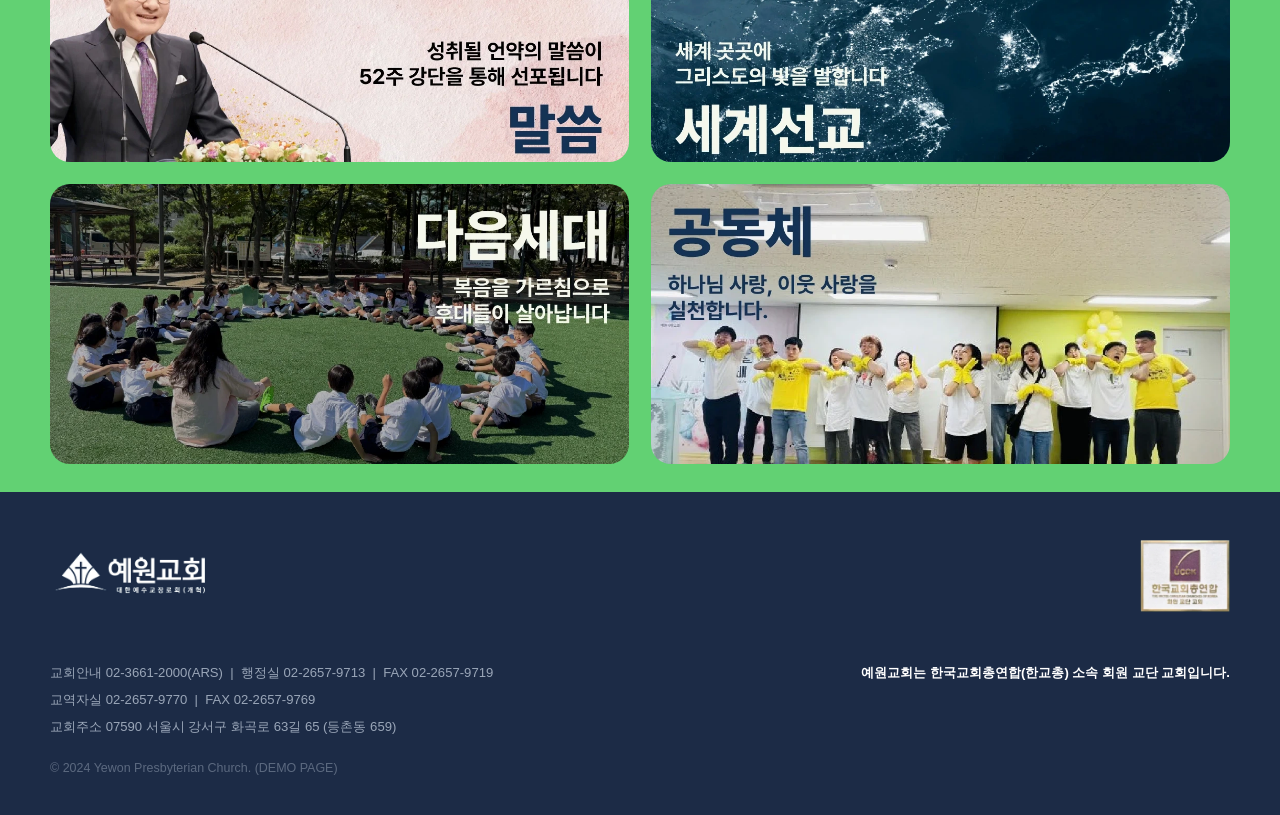
==== commit 1c466ebc: "한교총 배지 이미지를 시안 원본에서 추출한 이미지로 교체, 푸터 하단 텍스트 배치를 시안 레이아웃에 맞게 조정 - 시안 이미지에서 한국교회총연합 마크만 분리해 ucck-badge." ====
--- a/index.html
+++ b/index.html
@@ -254,14 +254,16 @@
       </a>
       <div class="footer-badge" aria-label="한국교회총연합 회원 교단 교회">
         <img src="assets/logo/ucck-badge.webp" alt="한국교회총연합 THE UNITED CHRISTIAN CHURCHES OF KOREA 회원 교단 교회" class="ucck-badge-img">
-        <p class="footer-note">예원교회는 한국교회총연합(한교총) 소속 회원 교단 교회입니다.</p>
       </div>
     </div>
     <div class="footer-bottom">
-      <div class="footer-contact">
-        <p>교회안내 02-3661-2000(ARS) &nbsp;|&nbsp; 행정실 02-2657-9713 &nbsp;|&nbsp; FAX 02-2657-9719</p>
-        <p>교역자실 02-2657-9770 &nbsp;|&nbsp; FAX 02-2657-9769</p>
-        <p>교회주소 07590 서울시 강서구 화곡로 63길 65 (등촌동 659)</p>
+      <div class="footer-bottom-row">
+        <div class="footer-contact">
+          <p>교회안내 02-3661-2000(ARS) &nbsp;|&nbsp; 행정실 02-2657-9713 &nbsp;|&nbsp; FAX 02-2657-9719</p>
+          <p>교역자실 02-2657-9770 &nbsp;|&nbsp; FAX 02-2657-9769</p>
+          <p>교회주소 07590 서울시 강서구 화곡로 63길 65 (등촌동 659)</p>
+        </div>
+        <p class="footer-note">예원교회는 한국교회총연합(한교총) 소속 회원 교단<br class="footer-note-break"> 교회입니다.</p>
       </div>
       <p class="footer-copy">&copy; 2024 Yewon Presbyterian Church. (DEMO PAGE)</p>
     </div>
--- a/css/style.css
+++ b/css/style.css
@@ -610,12 +610,7 @@
   width:auto;
   display:block;
 }
-.footer-badge{
-  display:flex;
-  flex-direction:column;
-  align-items:flex-start;
-  gap:8px;
-}
+.footer-badge{ display:flex; align-items:center; }
 .ucck-badge-img{
   height:72px;
   width:auto;
@@ -626,11 +621,19 @@
   font-size:.82rem;
 }
 .footer-bottom p{ margin-bottom:6px; }
+.footer-bottom-row{
+  display:flex;
+  justify-content:space-between;
+  align-items:flex-start;
+  flex-wrap:wrap;
+  gap:20px;
+}
 .footer-note{
-  font-size:.78rem;
-  opacity:.8;
+  font-weight:700;
+  color:#fff;
   white-space:nowrap;
 }
+.footer-note-break{ display:none; }
 .footer-copy{ margin-top:16px; font-size:.78rem; opacity:.5; }
 
 /* =========================================================
@@ -675,7 +678,9 @@
   .overview-card img{ height:auto; object-fit:contain; }
 
   .footer-top{ flex-direction:column; align-items:flex-start; gap:18px; }
-  .footer-note{ white-space:normal; font-size:.74rem; }
+  .footer-bottom-row{ gap:14px; }
+  .footer-note{ white-space:normal; font-size:.78rem; }
+  .footer-note-break{ display:inline; }
 }
 
 @media (max-width: 480px){
